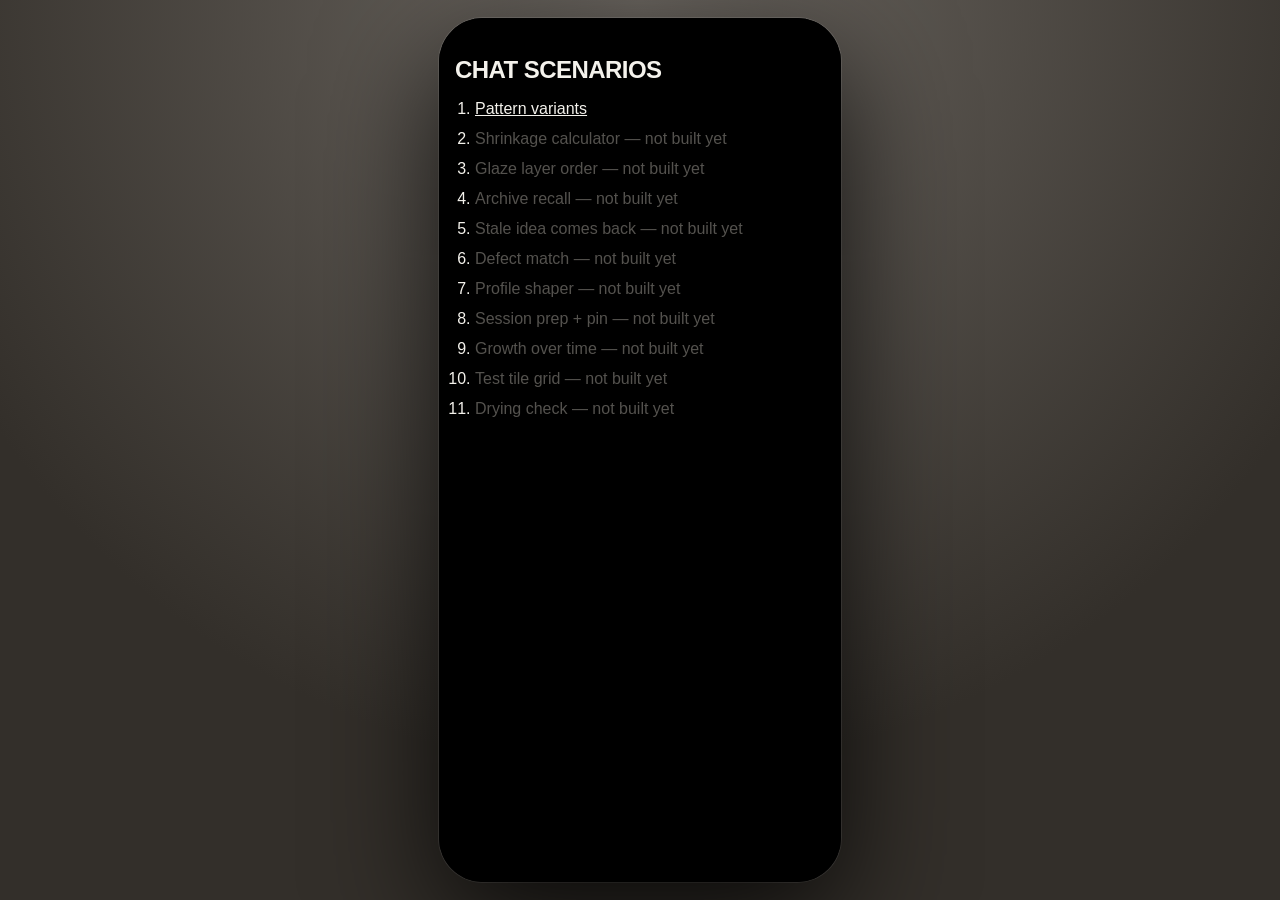
==== chat.html @ b3a7b2cd "Chat shell + scenario 1 (pattern variants) - chat.html?scenario=<id> with a dev list of all 11 scena" ====
<!doctype html>
<html lang="en">
<head>
<meta charset="utf-8" />
<meta name="viewport" content="width=device-width, initial-scale=1, viewport-fit=cover, maximum-scale=1, user-scalable=no" />
<meta name="theme-color" content="#000000" />
<title>UNFIRED Chat</title>
<link rel="stylesheet" href="css/app.css" />
<link rel="stylesheet" href="css/chat.css" />
</head>
<body>
  <div id="device">
    <div id="chat" class="chatx"></div>
    <div id="layers"></div>
  </div>
  <script type="module" src="js/chat.js"></script>
</body>
</html>
---- css/app.css ----
/* UNFIRED — prototype stylesheet */
:root{
  --bg:#000; --ink:#F4F2EC; --ink-dim:#8C8A84; --ink-faint:#54524E;
  --line:#1E1E1E; --line-2:#2B2B2B; --paper:#F4F2EC;
  --blue:#2B36FF; --acid:#D6FF2E; --orange:#FF4A17; --cyan:#00E2FF; --rose:#FF7BB0;
  --sheet:#0C0C0C;
  --idea:#D6FF2E; --making:#FF4A17; --finished:#00E2FF;
  --safe-t:env(safe-area-inset-top,0px); --safe-b:env(safe-area-inset-bottom,0px);
  --ease:cubic-bezier(.2,.9,.24,1);
  --font:"Helvetica Neue",Helvetica,"Inter","SF Pro Display",-apple-system,BlinkMacSystemFont,Arial,sans-serif;
}
*{box-sizing:border-box;-webkit-tap-highlight-color:transparent}
html,body{margin:0;padding:0;height:100%;background:#0A0A0A;font-family:var(--font);color:var(--ink)}
body{overscroll-behavior:none}
button{font:inherit;color:inherit;background:none;border:0;padding:0;cursor:pointer;
  -webkit-user-select:none;user-select:none}
input,textarea{font:inherit;color:inherit;background:none;border:0;outline:none}
img{display:block;max-width:100%}

/* ---------- device / viewport ---------- */
#device{position:fixed;inset:0;background:var(--bg);overflow:hidden;
  display:flex;flex-direction:column}
@media (min-width:760px){
  /* Lightened from #3C3A36/#221F1C -- the old backdrop and the app's own
     near-black content (#040404/#0A0A0A/#0B0B0B everywhere) read as one
     continuous surface, no visible frame edge. The device's own hairline
     border also moves from a near-invisible dark gray (#262626, barely
     different from the backdrop it sits on) to a translucent white ring,
     which stays visible against any dark surface regardless of exactly
     how dark the backdrop is. */
  body{display:flex;align-items:center;justify-content:center;background:#57534C;
    background-image:radial-gradient(circle at 50% 0%,#6B6660 0%,#332F2A 70%)}
  #device{position:relative;inset:auto;width:402px;height:min(874px,96vh);
    border-radius:44px;
    box-shadow:0 40px 120px rgba(0,0,0,.8),0 0 0 1px rgba(255,255,255,.14);
    --safe-t:14px;--safe-b:18px}
}
.app{position:absolute;inset:0;overflow:hidden}

/* ---------- typography ---------- */
/* Type scale = the Items screen + piece card (Figma). Outside those, the
   shared classes map onto it:
     .h-mega  screen title   32px bold upper -1.05px   (ITEMS / INSIGHTS)
     .h-big   section title  24px bold upper -0.55px   (READY TO POST)
     .label   meta / status  12px regular upper        (MAKING, 23 DAYS AGO)
     .meta    small secondary 14px regular              (Edit screen helper text)
   .h-mid stays as the piece card's own section title. .keep-type (Items
   screen empty states, "card gone") pins the previous look there. */
.h-mega{font-size:32px;line-height:1;letter-spacing:-1.05px;
  font-weight:700;text-transform:uppercase;margin:0}
.h-big{font-size:24px;line-height:1.1;letter-spacing:-.55px;
  font-weight:700;text-transform:uppercase;margin:0}
.h-mid{font-size:22px;line-height:1.02;letter-spacing:-.025em;font-weight:700;
  text-transform:uppercase;margin:0}
/* piece name as a title, like the Items screen / card page: Title Case
   (in JS), medium, tight -- 32px big title, .sm 20px on small cards */
.piece-t{font-size:32px;font-weight:500;letter-spacing:-1.05px;line-height:30px;margin:0}
.piece-t.sm{font-size:20px;letter-spacing:-.4px;line-height:20px}
.label{font-size:12px;line-height:normal;letter-spacing:normal;text-transform:uppercase;
  font-weight:400;color:var(--ink-dim)}
.meta{font-size:14px;letter-spacing:.22px;color:var(--ink-dim);line-height:1.3}
.keep-type .h-mega{font-size:clamp(44px,15vw,64px);line-height:.86;letter-spacing:-.045em}
.keep-type .h-big{font-size:clamp(30px,9vw,38px);line-height:.92;letter-spacing:-.035em}
.keep-type .label{font-size:10px;letter-spacing:.16em;font-weight:600}
.keep-type .meta{font-size:12px;letter-spacing:.02em;line-height:1.45}
.keep-type .bigact{font-size:14px;letter-spacing:.13em;border-radius:30px;padding:0;box-shadow:none}
/* sub-page header title (Ready to post / Edit headers) */
.page-top .label{font-size:20px;font-weight:700;letter-spacing:-.55px;color:#f6f4ec}
.chat-head .label{font-size:12px;font-weight:400;letter-spacing:normal;color:var(--ink-dim)}
.chat-head .h-mid{font-size:20px;letter-spacing:-.55px;line-height:normal}
.body{font-size:15px;line-height:1.5;color:var(--ink);letter-spacing:-.01em}
.dim{color:var(--ink-dim)}
.faint{color:var(--ink-faint)}

/* ---------- screen scaffold ---------- */
.screen{position:absolute;inset:0;display:flex;flex-direction:column;background:var(--bg)}
.scroll{flex:1;overflow-x:hidden;overflow-y:auto;-webkit-overflow-scrolling:touch;
  padding-bottom:calc(132px + var(--safe-b))}
.scroll::-webkit-scrollbar{width:0}
.pad{padding-left:20px;padding-right:20px}

/* ITEMS / INSIGHTS: floats over the page like the bottom tab bar, with a
   progressive blur the other way up (5px at the top, none at the bottom
   edge) under a dark tint, so the words stay readable over scrolled content.
   The pages start below it. */
.sb-safe{flex:none;height:var(--safe-t)}
.topbar{padding:calc(var(--safe-t) + 4px) 16px 36px;display:flex;align-items:flex-end;
  gap:18px;background:rgba(0,0,0,.01);position:absolute;top:0;left:0;right:0;z-index:40}
/* darkened: the page colour at 80% over the blur, solid down past the
   words, then an eased 40px fade below them with no visible edge */
.topbar::after{content:"";position:absolute;inset:0;z-index:-1;pointer-events:none;opacity:.8;
  background:linear-gradient(to bottom,var(--bg) calc(100% - 40px),color-mix(in srgb,var(--bg) 82%,transparent) calc(100% - 32px),color-mix(in srgb,var(--bg) 55%,transparent) calc(100% - 22px),color-mix(in srgb,var(--bg) 26%,transparent) calc(100% - 12px),color-mix(in srgb,var(--bg) 8%,transparent) calc(100% - 4px),transparent 100%)}
.screen .scroll{padding-top:calc(var(--safe-t) + 56px)}
.navword{font-size:32px;line-height:1;letter-spacing:-1.05px;font-weight:700;
  text-transform:uppercase;color:var(--ink-faint);transition:color .25s var(--ease)}
.navword.on{color:#f6f4ec}
.topbar .spacer{flex:1}
.iconbtn{width:40px;height:40px;border-radius:50%;display:grid;place-items:center;
  background:#0e0e0e;border:1px solid #292929;color:#f6f4ec;flex:none}
.iconbtn svg{width:16px;height:16px}
.iconbtn:active{transform:scale(.92)}
.circlebtn{width:40px;height:40px;display:grid;place-items:center;flex:none}
.circlebtn svg{width:24px;height:24px}
.circlebtn:active{transform:scale(.92)}

/* Progressive blur under the bottom bars: one blurred layer behind the
   buttons, masked from solid at the bottom edge to clear at the top, so
   the blur fades from 5px at the bottom to none at the top of the bar. */
/* Progressive blur without a visible edge (ui.js pblur()): five stacked
   layers blurred 5 / 3.5 / 2 / 1 / 0.5px, each masked to its own band so
   the blur strength steps down gradually instead of a 5px copy fading out.
   .down: strongest at the top (top bars), easing out over the bottom 40px.
   .up: strongest at the bottom (bottom bars), easing out towards the top. */
.pblur{position:absolute;inset:0;z-index:-1;pointer-events:none}
.pblur i{position:absolute;inset:0}
.pblur i:nth-child(1){-webkit-backdrop-filter:blur(5px);backdrop-filter:blur(5px)}
.pblur i:nth-child(2){-webkit-backdrop-filter:blur(3.5px);backdrop-filter:blur(3.5px)}
.pblur i:nth-child(3){-webkit-backdrop-filter:blur(2px);backdrop-filter:blur(2px)}
.pblur i:nth-child(4){-webkit-backdrop-filter:blur(1px);backdrop-filter:blur(1px)}
.pblur i:nth-child(5){-webkit-backdrop-filter:blur(.5px);backdrop-filter:blur(.5px)}
.pblur.down i:nth-child(1){-webkit-mask-image:linear-gradient(to bottom,var(--bg) 0,var(--bg) calc(100% - 40px),transparent calc(100% - 30px));mask-image:linear-gradient(to bottom,var(--bg) 0,var(--bg) calc(100% - 40px),transparent calc(100% - 30px))}
.pblur.down i:nth-child(2){-webkit-mask-image:linear-gradient(to bottom,transparent calc(100% - 40px),var(--bg) calc(100% - 34px),var(--bg) calc(100% - 28px),transparent calc(100% - 22px));mask-image:linear-gradient(to bottom,transparent calc(100% - 40px),var(--bg) calc(100% - 34px),var(--bg) calc(100% - 28px),transparent calc(100% - 22px))}
.pblur.down i:nth-child(3){-webkit-mask-image:linear-gradient(to bottom,transparent calc(100% - 32px),var(--bg) calc(100% - 26px),var(--bg) calc(100% - 20px),transparent calc(100% - 14px));mask-image:linear-gradient(to bottom,transparent calc(100% - 32px),var(--bg) calc(100% - 26px),var(--bg) calc(100% - 20px),transparent calc(100% - 14px))}
.pblur.down i:nth-child(4){-webkit-mask-image:linear-gradient(to bottom,transparent calc(100% - 24px),var(--bg) calc(100% - 18px),var(--bg) calc(100% - 12px),transparent calc(100% - 6px));mask-image:linear-gradient(to bottom,transparent calc(100% - 24px),var(--bg) calc(100% - 18px),var(--bg) calc(100% - 12px),transparent calc(100% - 6px))}
.pblur.down i:nth-child(5){-webkit-mask-image:linear-gradient(to bottom,transparent calc(100% - 16px),var(--bg) calc(100% - 10px),var(--bg) calc(100% - 4px),transparent 100%);mask-image:linear-gradient(to bottom,transparent calc(100% - 16px),var(--bg) calc(100% - 10px),var(--bg) calc(100% - 4px),transparent 100%)}
.pblur.up i:nth-child(1){-webkit-mask-image:linear-gradient(to top,var(--bg) 0,var(--bg) 20%,transparent 36%);mask-image:linear-gradient(to top,var(--bg) 0,var(--bg) 20%,transparent 36%)}
.pblur.up i:nth-child(2){-webkit-mask-image:linear-gradient(to top,transparent 18%,var(--bg) 30%,var(--bg) 40%,transparent 54%);mask-image:linear-gradient(to top,transparent 18%,var(--bg) 30%,var(--bg) 40%,transparent 54%)}
.pblur.up i:nth-child(3){-webkit-mask-image:linear-gradient(to top,transparent 38%,var(--bg) 50%,var(--bg) 58%,transparent 72%);mask-image:linear-gradient(to top,transparent 38%,var(--bg) 50%,var(--bg) 58%,transparent 72%)}
.pblur.up i:nth-child(4){-webkit-mask-image:linear-gradient(to top,transparent 56%,var(--bg) 68%,var(--bg) 76%,transparent 88%);mask-image:linear-gradient(to top,transparent 56%,var(--bg) 68%,var(--bg) 76%,transparent 88%)}
.pblur.up i:nth-child(5){-webkit-mask-image:linear-gradient(to top,transparent 74%,var(--bg) 84%,var(--bg) 92%,transparent 100%);mask-image:linear-gradient(to top,transparent 74%,var(--bg) 84%,var(--bg) 92%,transparent 100%)}

/* ---------- log button (global) ---------- */
/* tab bars (Figma 562:8445): near-clear fill + the progressive blur above,
   floating over the content so it scrolls underneath */
.logdock{position:absolute;left:0;right:0;bottom:0;padding:12px 16px calc(16px + var(--safe-b));
  display:flex;align-items:center;justify-content:space-between;z-index:40;background:rgba(0,0,0,.01)}
.logbtn{height:58px;padding:4px 30px 0 28px;border-radius:34px;background:var(--paper);
  color:#000;font-size:16px;font-weight:700;letter-spacing:normal;text-transform:uppercase;
  display:flex;align-items:center;gap:8px;box-shadow:0 10px 17px rgba(255,255,255,.13);
  transition:transform .22s var(--ease)}
.logbtn:active{transform:scale(.94)}
.logbtn .dot{width:10px;height:10px;border-radius:50%;background:var(--orange)}
.logdock .side{width:58px;height:58px;border-radius:50%;border:1px solid var(--line-2);display:grid;
  place-items:center;background:#0B0B0B}
.logdock .side svg{width:24px;height:24px}

/* ---------- state chips ---------- */
.state{display:inline-flex;align-items:center;gap:6px;font-size:10px;font-weight:700;
  letter-spacing:.16em;text-transform:uppercase}
.state::before{content:"";width:7px;height:7px;border-radius:50%;background:currentColor}
.state.idea{color:var(--idea)} .state.making{color:var(--making)} .state.finished{color:var(--finished)}

/* ---------- items / home ---------- */
.hero-now{padding:6px 20px 0;position:relative}
.hero-now .kicker{display:flex;justify-content:space-between;align-items:center;margin-bottom:8px}
.sec-t{font-size:24px;font-weight:700;letter-spacing:-.55px;text-transform:uppercase;color:#f6f4ec}
.mkcard{position:relative;margin-top:10px;border-radius:48px;padding:20px;
  display:flex;flex-direction:column;align-items:center;gap:8px;overflow:hidden;
  text-align:center}
.mkcard.making{background:linear-gradient(180deg,#f6f4ec 23.558%,#7192ff 100%)}
.mkcard.idea{background:linear-gradient(180deg,#f6f4ec 23.32%,#6ab8ef 100%);
  min-height:210px;justify-content:space-between}
.mkcard .head{display:flex;flex-direction:column;align-items:center;gap:8px;width:100%}
.mkcard .status{display:flex;align-items:center;gap:4px}
.mkcard .status .dot{width:6px;height:6px;border-radius:50%;background:var(--orange);flex:none}
.mkcard .status svg{width:6.96px;height:6.96px;flex:none}
.mkcard .status span{font-size:12px;text-transform:uppercase}
.mkcard.making .status span{color:var(--orange)}
.mkcard.idea .status span{color:#040404}
.mkcard .t{font-size:32px;font-weight:500;letter-spacing:-1.05px;line-height:30px;
  color:#040404;margin:0}
.mkcard .sub{font-size:16px;line-height:16px;color:#040404;max-width:320px;margin:0}
.mkcard .img{width:240px;height:190px;overflow:hidden;flex:none}
.mkcard .img img{width:100%;height:100%;object-fit:contain}
.mkcard .acts{display:flex;gap:8px;justify-content:center;padding-top:4px}
.mkcard .acts button{height:40px;padding:2px 16px 0;border-radius:100px;background:#f6f4ec;
  border:1px solid var(--line-2);font-size:14px;font-weight:700;text-transform:uppercase;
  color:#040404}

.blk{margin-top:34px}
.blk-head{display:flex;align-items:center;justify-content:space-between;padding:0 20px 16px}
.blk-head.act{padding-bottom:8px}

/* Items feed (Figma 562:8203): filters, featured card, tile grid */
.feed{padding-bottom:110px}
.feat{padding:0 16px 16px}
.feat .mkcard{margin-top:0}
.feat .mkcard.idea{height:210px;min-height:210px;padding:20px}
.feat .mkcard.idea .sub{display:-webkit-box;-webkit-box-orient:vertical;-webkit-line-clamp:2;overflow:hidden;
  max-width:none;line-height:normal}

/* ready to post */
.rtp-row{display:flex;gap:8px;padding:0 20px;overflow-x:auto;scrollbar-width:none}
.rtp-row::-webkit-scrollbar{display:none}
.rtp-card{width:350px;flex:none;background:#f6f4ec;border-radius:40px;
  padding:12px 16px 12px 12px;display:flex;gap:8px;align-items:center;justify-content:center}
.rtp-card .thumb{width:122px;height:92px;flex:none;overflow:hidden}
.rtp-card .thumb img{width:100%;height:100%;object-fit:cover}
.rtp-card .head{display:flex;flex-direction:column;min-width:0}
.rtp-card .head .t{font-family:var(--font);font-size:32px;font-weight:500;
  line-height:30px;letter-spacing:-1.05px;color:#040404}

/* ready to post -- "see all" page */
.rtp-statusbar{display:flex;justify-content:space-between;align-items:center;
  padding:calc(var(--safe-t) + 6px) 20px 0;color:#fff;font-size:15px;font-weight:600}
.rtp-statusbar .icons{display:flex;align-items:center;gap:5px}
.rtp-statusbar .bars{display:flex;align-items:flex-end;gap:1.5px;height:10px}
.rtp-statusbar .bars i{display:block;width:3px;background:#fff;border-radius:1px}
.rtp-statusbar .bars i:nth-child(1){height:4px}
.rtp-statusbar .bars i:nth-child(2){height:6px}
.rtp-statusbar .bars i:nth-child(3){height:8px}
.rtp-statusbar .bars i:nth-child(4){height:10px}
.rtp-statusbar .wifi{width:15px;height:11px;border:1.5px solid #fff;border-top:0;
  border-radius:0 0 8px 8px}
.rtp-statusbar .batt{width:24px;height:11px;border:1.3px solid #fff;border-radius:3px;
  display:flex;align-items:center;padding:1.5px}
.rtp-statusbar .batt i{display:block;flex:1;height:100%;background:#fff;border-radius:1px}

.rtp-page-head{display:flex;flex-direction:column;align-items:center;gap:8px;
  padding:8px 12px 20px}
.rtp-page-head .navrow{display:flex;justify-content:space-between;width:100%}
.rtp-page-head .navbtn{width:40px;height:40px;border-radius:50%;background:#0e0e0e;
  border:1px solid #292929;color:#f6f4ec;display:grid;place-items:center;flex:none}
.rtp-page-head .navbtn-gap{width:40px;height:40px;flex:none}
/* shared sub-page header (ui.js pageHead) */
.page-head{flex:none;position:relative;z-index:6}
.rtp-page-head .navbtn svg{width:16px;height:16px}
.rtp-page-head .t{font-size:20px;font-weight:700;letter-spacing:-.55px;
  text-transform:uppercase;color:#f6f4ec;margin:0}
.rtp-page-head .sub{font-size:16px;color:#f6f4ec;margin:0}

/* actual Figma card exports (assets/posts) -- not rebuilt from primitives.
   Infinite card loop matching infinite-scrolling-cards-slider.webflow.io:
   cards are stacked on the deck's centre and placed purely by JS transform
   (x = slot*80% of card width, scale == opacity == (1 - |slot|*0.2)^2),
   driven by horizontal swipe / trackpad scroll -- see openReadyToPost() in
   items.js. Every card gets the same frame (the re-exported posts are all
   804x~1325); centre card is 75% of the screen width like the reference,
   so neighbours tuck behind it -- smaller only if the screen is too short. */
.rtp-deck{position:relative;flex:1 1 auto;min-height:0;overflow:hidden;
  container-type:size;touch-action:pan-y;user-select:none;-webkit-user-select:none}
.rtp-deck > *{position:absolute;left:50%;top:50%;
  width:min(75cqw, (100cqh - 24px) * 804 / 1325);height:auto;aspect-ratio:804/1325;
  object-fit:cover;display:block;transform-origin:center;will-change:transform,opacity;
  pointer-events:none;-webkit-user-drag:none}
/* Post with no exported image yet (Figma 493:19727) -- same size as the
   exports wherever it stands in for one (carousel, preview). */
.post-ph{display:flex;align-items:center;padding:0 40px;aspect-ratio:804/1325;
  background:#181818;border:1px solid #292929;border-radius:29px;
  font-size:14px;line-height:15.95px;letter-spacing:.22px;color:#54524e}
.pv-art .post-ph{height:100%;max-width:100%}

.rtp-bottombar{display:flex;gap:8px;justify-content:center;
  padding:8px 12px calc(20px + var(--safe-b))}
.rtp-bottombar button{height:58px;padding:4px 24px 0;border-radius:100px;background:#0e0e0e;
  border:1px solid #292929;font-size:16px;font-weight:700;text-transform:uppercase;
  color:#f6f4ec}
.rtp-bottombar button.post{background:#FF451A;border-color:#FF451A;color:#040404;box-shadow:0 10px 17px rgba(255,255,255,.13)}

/* ---------- post Edit / Preview (screens/post.js, Figma 493:16808 / 493:16989) ---------- */
.pe-nav{display:flex;align-items:center;justify-content:space-between;gap:12px;
  padding:8px 16px 4px;flex:none}
.pe-navbtn{width:40px;height:40px;border-radius:29px;background:#0e0e0e;border:1px solid #292929;
  display:grid;place-items:center;flex:none;color:#f6f4ec}
.pe-navbtn svg{width:16px;height:16px}
.pe-title{flex:1;min-width:0;display:flex;flex-direction:column;align-items:center;gap:4px;padding-top:4px;color:#f6f4ec}
.pe-status{display:flex;align-items:center;gap:4px;font-size:12px;text-transform:uppercase}
.pe-status .ic{width:8px;height:8px;display:grid;place-items:center}
.pe-status .ic svg{width:7px;height:7px}
.pe-name{font-size:24px;font-weight:500;letter-spacing:-.55px;text-transform:capitalize;white-space:nowrap;
  overflow:hidden;text-overflow:ellipsis;max-width:100%}
.pe-tabs{display:flex;margin:16px 16px 0;padding:2px;border-radius:100px;background:#181818;flex:none}
.pe-tab{flex:1;height:40px;padding-top:2px;border-radius:100px;font-size:14px;font-weight:700;
  letter-spacing:-.14px;text-transform:uppercase;color:#54524e}
.pe-tab.on{background:#f4f2ec;color:#040404}
.pe-slot{flex:1;min-height:0;display:flex;flex-direction:column}
.pe-tiles{display:flex;gap:8px;padding:5px 0 32px;flex-wrap:wrap}
.pe-tile{width:100px;height:100px;border-radius:29px;background:#0e0e0e;border:1px solid #292929;
  overflow:hidden;display:grid;place-items:center;color:#f6f4ec;flex:none;position:relative}
.pe-tile img{position:absolute;inset:0;width:100%;height:100%;object-fit:cover}
.pe-tile.add svg{width:24px;height:24px}
.pe-tile.on{border-color:#ff4b18}
.pe-body.pv{display:flex;flex-direction:column;align-items:center}
.pe-body.pv .pv-art{flex:none;height:auto}
.pe-body.pv .pv-art img{width:100%;height:auto;max-height:none}
.pe-body{flex:1;min-height:0;overflow-y:auto;padding:12px 16px calc(98px + var(--safe-b));scrollbar-width:none}
.pe-body::-webkit-scrollbar{display:none}
.pe-imgwrap{padding-bottom:16px}
.pe-img{position:relative;height:441px;overflow:hidden}
.pe-slides{position:absolute;inset:0;display:flex;overflow-x:auto;scroll-snap-type:x mandatory;
  scrollbar-width:none}
.pe-slides::-webkit-scrollbar{display:none}
.pe-slide{flex:0 0 100%;display:grid;place-items:center;scroll-snap-align:center}
.pe-slide img{width:263px;height:263px;object-fit:contain}
.pe-lab{position:absolute;padding:2px 0;font-size:16px;line-height:normal;color:#8c8c8c;
  pointer-events:none;white-space:nowrap}
.pe-lab.tl,.pe-lab.tr{top:14px;text-transform:uppercase}
.pe-lab.bl,.pe-lab.br{bottom:16px}
.pe-lab.tl,.pe-lab.bl{left:14px}
.pe-lab.tr,.pe-lab.br{right:14px}
.pe-empty{width:100%;height:441px;border-radius:29px;background:#0e0e0e;border:1px solid #292929;
  display:grid;place-items:center;font-size:14px;line-height:15.95px;letter-spacing:.22px;color:#54524e}
.pe-sh{display:flex;justify-content:space-between;align-items:flex-start;padding-bottom:16px}
.pe-sh-t{font-size:24px;font-weight:700;letter-spacing:-.55px;text-transform:uppercase;color:#f6f4ec}
.pe-sh-sub{margin-top:8px;font-size:14px;line-height:15.95px;letter-spacing:.22px;color:#54524e}
.pe-sh-sub.big{font-size:16px}
.pe-sh-act{margin-top:6px;font-size:16px;font-weight:500;text-transform:uppercase;color:#f6f4ec}
.pe-swatches{display:flex;justify-content:space-between;padding-bottom:32px}
.pe-sw{width:40px;height:40px;border-radius:12px;border:1px solid #292929;flex:none}
.pe-sw.on{border:2px solid #FF451A}
.pe-caption{display:block;width:100%;padding:0;background:none;border:0;outline:none;
  font-size:24px;line-height:26px;font-weight:500;color:#f4f2ec;caret-color:#ff451a;resize:none;
  margin-bottom:32px;overflow:hidden}
.pe-caption::placeholder{color:#54524e}
.pe-piece{padding-bottom:32px}
.pe-piece > div{padding-top:8px}
.pe-bottom{position:absolute;left:0;right:0;bottom:0;z-index:5;display:flex;align-items:center;
  justify-content:space-between;padding:16px 16px calc(24px + var(--safe-b));background:rgba(0,0,0,.01)}
.pe-regen{width:58px;height:58px;border-radius:29px;background:#0e0e0e;border:1px solid #292929;
  display:grid;place-items:center;color:#f6f4ec;flex:none}
.pe-regen svg{width:24px;height:24px}
.pe-btn{height:58px;padding:4px 24px 0;border-radius:100px;font-size:16px;font-weight:700;
  text-transform:uppercase;color:#040404}
.pe-btn.paper{background:#f6f4ec;box-shadow:0 10px 17px rgba(255,255,255,.13)}
.pe-btn.accent{background:#FF451A;box-shadow:0 10px 17px rgba(255,255,255,.13)}
.pe-btn.dark{width:87px;padding:4px 0 0;background:#0e0e0e;border:1px solid #292929;color:#f6f4ec}
.pv-body{flex:1;min-height:0;display:flex;flex-direction:column;align-items:center;
  padding:12px 16px calc(44px + var(--safe-b))}
.pv-art{flex:1;min-height:0;width:100%;display:flex;justify-content:center;padding-bottom:16px}
.pv-art img{max-width:100%;max-height:100%;object-fit:contain}
.pv-art.composed{display:block}
.pv-btns{display:flex;gap:8px;padding-top:32px;flex:none}
.ph-modal{padding:28px 4px 20px;font-size:16px;line-height:18px;text-align:center;color:#f6f4ec}

/* piece card: "Ready to post" row (Figma 493:16931) */
.rtp-sect{display:flex;justify-content:space-between;align-items:flex-start}
.rtp-sect-sub{margin-top:8px;font-size:16px;line-height:15.95px;letter-spacing:.22px;color:#54524e}

/* filters */
.filters{display:flex;gap:20px;padding:0 16px 16px;overflow-x:auto;scrollbar-width:none}
.filters::-webkit-scrollbar{display:none}
.filters button{font-size:16px;font-weight:700;letter-spacing:-.14px;color:var(--ink-faint);
  text-transform:uppercase;white-space:nowrap}
.filters button.on{color:var(--ink)}
.filters .count{font-size:16px;color:var(--ink-faint);margin-left:4px}
.filters button.on .count{color:var(--orange)}

/* archive -- card grid per Figma node 468:63620 */
.archive{display:flex;flex-direction:column;gap:8px;padding:0 16px}
.arch-row{display:flex;gap:8px}
.arch-row.right{justify-content:flex-end}
.arch{position:relative;overflow:hidden;border-radius:32px;height:210px;padding:16px;
  display:flex;flex-direction:column;text-align:left;transition:transform .3s var(--ease)}
.arch:active{transform:scale(.965)}
.arch .st{display:flex;align-items:center;gap:4px;font-size:12px;line-height:1;
  text-transform:uppercase}
.arch .st .sq{width:5px;height:5px;background:currentColor;flex:none}
.arch .st .ic{width:8px;height:8px;flex:none;display:flex;align-items:center;justify-content:center}
.arch .st .ic svg{width:100%;height:100%;display:block}
.arch .t{font-family:var(--font);font-size:20px;font-weight:500;line-height:20px;
  letter-spacing:-.4px}

/* finished/making with a photo -- floating cutout, no card background */
.arch.fin{width:calc((100% - 8px)/2);flex:none;justify-content:flex-end;gap:8px;color:#f6f4ec}
.arch.fin .obj{flex:1;min-height:0;display:flex;align-items:center;justify-content:center;overflow:hidden}
.arch.fin .obj .noimg{width:100%;height:100%;border-radius:29px;background:#0B0B0B;
  border:1px solid var(--line-2);display:grid;place-items:center}
.arch.fin .obj .noimg .noimg-t{color:var(--ink-faint);font-family:var(--font);
  font-size:16px;font-weight:400;line-height:15.95px;letter-spacing:.22px}
.arch.fin .obj img{width:100%;height:100%;object-fit:contain}
.arch.fin .info{display:flex;flex-direction:column;gap:8px}
/* making: the cutout on the card's gradient, dark text */
.arch.fin.mk{color:#040404}
.arch.fin.mk .st{color:#040404}

/* idea with a photo -- photo bleeds full-card, dim layer, title overlaid.
   .bgimg/.dim are deliberately not named .ph/.scrim -- both those class
   names already exist globally (.ph is the 132px photo-strip thumbnail,
   .scrim is the modal backdrop, which also carries backdrop-filter:blur)
   and silently won over these rules: an absolutely-positioned element
   with inset:0 AND an inherited explicit width is over-constrained, so
   the browser honored the old width instead of stretching full-bleed --
   that's what produced the 132px-wide strip with the card's solid color
   showing through the rest. */
.arch.bleed{width:calc((100% - 8px)/2);flex:none;justify-content:space-between;color:#f6f4ec}
.arch.bleed .bgimg{position:absolute;inset:0}
.arch.bleed .bgimg img{width:100%;height:100%;object-fit:cover}
/* Figma's literal gradient (transparent 0.44% -> black 123.29%) leaves the
   status row at ~6% darkening -- fine for its own pale example photo, not
   enough contrast for our busier stock photos. Dual-sided instead: dark at
   both top (status row) and bottom (title), clear through the middle. */
.arch.bleed .dim{position:absolute;inset:0;
  background:linear-gradient(180deg,rgba(0,0,0,.55) 0%,rgba(0,0,0,0) 30%,
    rgba(0,0,0,0) 55%,rgba(0,0,0,.85) 100%)}
.arch.bleed .st,.arch.bleed .t{position:relative}

/* idea, no photo -- full-width gradient spotlight (small: same card, half-
   width, paired with a photo card -- Figma node 477:64406) */
.arch.spot{width:100%;justify-content:space-between;color:#040404}
.arch.spot.small{width:calc((100% - 8px)/2);flex:none}
.arch.spot .t{margin-bottom:8px}
.arch.spot .d{font-size:16px;line-height:16px}
.arch.spot .clamp2{display:-webkit-box;-webkit-box-orient:vertical;-webkit-line-clamp:2;overflow:hidden}
.arch.spot .clamp3{display:-webkit-box;-webkit-box-orient:vertical;-webkit-line-clamp:3;overflow:hidden}

/* ---------- sheets / layers ---------- */
#layers{position:absolute;inset:0;pointer-events:none;z-index:60}
.layer{position:absolute;inset:0;pointer-events:auto}
.scrim{position:absolute;inset:0;background:rgba(0,0,0,.62);backdrop-filter:blur(3px);
  opacity:0;transition:opacity .3s var(--ease)}
.scrim.in{opacity:1}
.sheet{position:absolute;left:0;right:0;bottom:0;max-height:94%;background:var(--sheet);
  border-radius:30px 30px 0 0;display:flex;flex-direction:column;overflow:hidden;
  transform:translateY(102%);transition:transform .42s var(--ease);
  box-shadow:0 -20px 60px rgba(0,0,0,.6)}
.sheet.in{transform:translateY(0)}
.sheet .grip{width:38px;height:4px;border-radius:3px;background:#333;margin:10px auto 0;flex:none}
.sheet .sbody{overflow-y:auto;padding:18px 20px calc(26px + var(--safe-b))}
.sheet.full{top:0;border-radius:0;max-height:100%}

.page{position:absolute;inset:0;background:var(--bg);display:flex;flex-direction:column;
  transform:translateX(100%);transition:transform .38s var(--ease)}
.page.in{transform:translateX(0)}
.page-top{display:flex;align-items:center;gap:12px;padding:calc(var(--safe-t) + 10px) 16px 8px;
  flex:none;position:relative;z-index:6}

/* ---------- card detail ---------- */
/* Full-bleed hero, title, and state picker (Figma nodes 478:65918 "no
   photo" / 478:66013 + 478:66106 "with photo") -- fills the device width
   edge-to-edge, starts at y=0, and runs behind the status bar and back/
   chat buttons (both now live inside it -- see .ch-statusbar/.ch-btnrow).
   Only the bottom corners are rounded, via squircle()'s per-corner radius
   in heroCard(); border-radius here is the plain-rect fallback. Two
   treatments, toggled by the .photo modifier (added only for a real,
   non-cutout hero photo -- see isCutout() in card.js for why):
   A (default) -- gradient bg, dark #040404 text/icons, compact (tabs sit
   directly under the title, no forced min-height).
   B (.photo) -- the photo fills the hero behind a dark overlay
   (.ch-dim), text/icons flip white, and min-height + space-between pin
   the tabs to the bottom edge, mirroring the old .mkcard.idea. 480px
   min-height is this project's own choice for "fills the hero" -- the
   task didn't give an exact number. */
.cardhero2{position:relative;display:flex;width:100%;padding-bottom:20px;
  flex-direction:column;align-items:center;border-radius:0 0 48px 48px;
  overflow:hidden;text-align:center;color:#040404}
/* 480, not 446 -- 446 was measured against a one-line title (Blue Line
   Mug); a two-line title (Heart Dishes, Set Of Four) pushes natural
   content to ~465px, and overflow:hidden was silently eating almost
   all of the intended 20px bottom padding instead of clipping visible
   content. 480 covers a two-line title with the padding intact; a
   shorter card still sizes to its own (smaller) natural height, since
   this is a max, not a fixed height. */
.cardhero2:not(.photo){max-height:480px}
/* No justify-content:space-between here anymore -- status bar/buttons/
   title now stack compactly right under each other, same position as
   every gradient (non-photo) card, instead of the title floating in the
   middle and the tabs pinned to the very bottom. min-height keeps the
   photo generously tall; .ch-photo covers the full card regardless of
   where the flex content actually sits, so the picture still fills the
   space below the tabs down to the bottom edge. */
.cardhero2.photo{color:#F4F2EC;min-height:480px}

.cardhero2 .ch-photo{position:absolute;inset:0}
.cardhero2 .ch-photo img{width:100%;height:100%;object-fit:cover}
/* Mirrored from Figma's literal value (was rgba(0,0,0,0) 0.44%, #000
   123.29% -- transparent at top, black past the bottom edge) per your
   instruction: black starts at the top of the card (for status-bar
   legibility) and fades out by the bottom, where the tabs are. Same
   two stop positions reflected around the gradient line. */
.cardhero2 .ch-dim{position:absolute;inset:0;
  background:linear-gradient(179deg,#000 -23.29%,rgba(0,0,0,0) 99.56%)}

/* Reuses items.js's statusBar() glyph shapes, but on currentColor instead
   of hardcoded #fff (that version stays #fff -- it's the "ready to post"
   black bar's own thing) so it can flip with the hero's own color. */
.cardhero2 .ch-statusbar{position:relative;width:100%;display:flex;
  justify-content:space-between;align-items:center;
  padding:calc(var(--safe-t) + 6px) 20px 0;font-size:15px;font-weight:600;color:inherit}
.cardhero2 .ch-statusbar .icons{display:flex;align-items:center;gap:5px}
.cardhero2 .ch-statusbar .bars{display:flex;align-items:flex-end;gap:1.5px;height:10px}
.cardhero2 .ch-statusbar .bars i{display:block;width:3px;background:currentColor;border-radius:1px}
.cardhero2 .ch-statusbar .bars i:nth-child(1){height:4px}
.cardhero2 .ch-statusbar .bars i:nth-child(2){height:6px}
.cardhero2 .ch-statusbar .bars i:nth-child(3){height:8px}
.cardhero2 .ch-statusbar .bars i:nth-child(4){height:10px}
.cardhero2 .ch-statusbar .wifi{width:15px;height:11px;display:block}
.cardhero2 .ch-statusbar .batt{width:24px;height:11px;border:1.3px solid currentColor;
  border-radius:3px;display:flex;align-items:center;padding:1.5px}
.cardhero2 .ch-statusbar .batt i{display:block;flex:1;height:100%;background:currentColor;
  border-radius:1px}

.cardhero2 .ch-btnrow{position:relative;width:100%;display:flex;
  justify-content:space-between;padding:8px 20px 0}
/* Always solid paper/dark, in both treatments -- per the photo mock, not
   affected by the hero's own dark/white color flip. Border #292929 is
   close but not exact to --line-2 (#2B2B2B) -- kept as the existing
   token per the established near-duplicate policy rather than adding a
   one-off literal. Background is the paper-card literal already used
   elsewhere on this page (#F6F4EC), not the --paper token (#F4F2EC). */
.ch-circle{display:flex;width:40px;height:40px;flex-direction:column;
  justify-content:center;align-items:center;flex-shrink:0;border-radius:29px;
  border:1px solid var(--line-2);background:#F6F4EC;color:#040404}
.ch-circle svg{width:20px;height:20px}
.ch-circle.more svg{width:16px;height:16px}
.bigact.ghost.danger{color:#FF451A}

/* status row and title: same shape/type params as .mkcard .status/.t (Make Next
   card on the Items screen) -- reused verbatim per your instruction. Grouped in
   .ch-head with a fixed 8px gap so the hero's own justify-content:space-between
   (treatment B) distributes its extra space around this group, not inside it
   -- otherwise status and title stretch apart on a card with little content. */
.cardhero2 .ch-head{position:relative;display:flex;flex-direction:column;
  align-items:center;gap:8px;margin-top:16px;padding:0 20px}
.cardhero2 .ch-status{display:flex;align-items:center;gap:4px;font-size:12px;
  text-transform:uppercase;color:inherit}
.cardhero2 .ch-status .ic svg{width:6.96px;height:6.96px;flex:none}
.cardhero2 .ch-status .sq{width:6px;height:6px;border-radius:50%;background:currentColor;flex:none}
/* making's orange accent stays treatment-A-only (task #4) -- on a photo
   it'd fight the white-for-legibility rule, so B keeps everything white. */
.cardhero2.making:not(.photo) .ch-status{color:var(--orange)}
.cardhero2.making:not(.photo) .ch-status .sq{background:var(--orange)}
.cardhero2 .ch-t{font-family:var(--font);font-size:32px;font-weight:500;line-height:30px;
  letter-spacing:-1.05px;color:inherit;outline:none;max-width:100%}
.cardhero2 .ch-t[contenteditable]:focus{background:rgba(0,0,0,.06);border-radius:8px}
.cardhero2.photo .ch-t[contenteditable]:focus{background:rgba(255,255,255,.14)}
.cardhero2 .ch-img{position:relative;max-width:100%;height:190px;margin-top:16px}
.cardhero2 .ch-img img{width:100%;height:100%;object-fit:contain;display:block;margin:0 auto}

.cardhero2 .statepick{position:relative;margin:16px 16px 0}
/* Treatment A only -- B's tabs are pinned to the bottom via
   justify-content:space-between instead, not a fixed margin. */
/* 84px only when the tabs sit directly under the title with nothing else
   between them (truly no image at all) -- a card with a cutout .ch-img
   uses the normal 16px instead, since 84px there was pushing the tabs
   past this container's 446px max-height. */
.cardhero2:not(.photo) .ch-head + .statepick{margin-top:84px}
.cardhero2:not(.photo) .ch-img + .statepick{margin-top:16px}
/* Pins the tabs to the card's bottom edge (min-height:480px on .photo
   gives it room to push into) without touching the spacing above --
   status bar/buttons/title keep their normal compact top position.
   Same solid #0E0E0E track as every other card; no translucent variant. */
.cardhero2.photo .statepick{margin-top:auto}

/* Tabs (state picker) -- exact spec values. #0E0E0E is a named system
   surface color (not a near-duplicate of --sheet, kept literal per the
   background-literal precedent); the selected fill and default label
   color are exact matches to --paper and --ink-faint, so those reuse
   the tokens instead of restating the same hex. */
.statepick{display:flex;padding:2px;justify-content:center;align-items:center;
  align-self:stretch;border-radius:100px;background:#0E0E0E}
.statepick button{display:flex;padding:2px 24px 0;flex-direction:column;
  justify-content:center;align-items:center;flex:1 0 0;align-self:stretch;
  border-radius:100px;font-family:var(--font);font-size:14px;font-weight:700;
  line-height:normal;letter-spacing:-.14px;text-transform:uppercase;text-align:center;
  color:var(--ink-faint)}
.statepick button.on{height:40px;background:var(--paper);color:#040404}

/* new section shell (paper-card content, replacing the old dark
   divider-line .sect/.sh, now unused anywhere) */
.sect2{margin-top:28px;padding:0 20px}
.sh2{display:flex;align-items:baseline;justify-content:space-between}
.sh2 .h-mid{letter-spacing:-.02em}
.plan-toggle{font-family:var(--font);font-size:16px;font-weight:500;line-height:normal;
  text-align:center;text-transform:uppercase;color:#F6F4EC}
/* Scoped standalone -- see the comment where this is used in card.js
   for why it isn't just .meta. Exact match to --ink-faint, reused as
   the token instead of restating the hex. */
.plan-sub{font-family:var(--font);font-size:16px;font-weight:400;line-height:15.95px;
  letter-spacing:.22px;color:var(--ink-faint);margin:8px 0 16px}
/* REGENERATE PLAN -- 16px below the plan input, 32px below itself.
   #292929 border kept as --line-2 per the near-duplicate policy (same as
   .ch-circle); #0E0E0E is the established surface literal. Text style
   matches the LOG button (.logbtn): 16px/700 uppercase, inherited font
   stack, normal tracking -- only the colour differs (light on the dark
   surface here vs dark on paper there). */
.regen-plan{display:flex;height:58px;padding:2px 24px 0;justify-content:center;align-items:center;
  margin:16px 0 32px;border-radius:29px;border:1px solid var(--line-2);background:#0E0E0E;
  font-size:16px;font-weight:700;letter-spacing:normal;text-transform:uppercase;color:#F6F4EC}

/* .desc2 and .plan-text (the Plan section's text) share one rule so they
   can't drift apart. min-height:180px is the default -- both grow with
   their content past that. */
.desc2, .plan-text{margin-top:16px;background:#181818;color:#F6F4EC;border-radius:24px;
  padding:16px;font-family:var(--font);font-size:16px;font-weight:400;line-height:18px;
  min-height:180px;outline:none;white-space:pre-wrap}
.desc2:empty:before, .plan-text:empty:before{content:attr(data-ph);color:#54524E}
/* HIDE fully removes the input (and, for Plan, its Regenerate button),
   toggled via the .hidden attribute in card.js. */
.desc2[hidden], .plan-text[hidden], .regen-plan[hidden], .bubbles[hidden]{display:none}

.att-row{display:flex;gap:8px;margin-top:12px;overflow-x:auto;scrollbar-width:none}
.att-row::-webkit-scrollbar{display:none}
/* .att-thumb, not the bare .att capture.js already owns (js/screens/capture.js's
   own attachment-preview row, 64px/14px/#121212 -- a real collision this had
   been silently losing to, since that rule comes later in this file and CSS
   specificity ties by source order). Exact spec values. */
.att-thumb{display:flex;width:100px;height:100px;flex-direction:column;
  justify-content:center;align-items:center;aspect-ratio:1/1;border-radius:29px;
  border:1px solid var(--line-2);background:#0E0E0E;overflow:hidden;flex:none;position:relative}
.att-thumb img{width:100%;height:100%;object-fit:cover}
.att-thumb.add svg{width:24px;height:24px;color:var(--ink)}
.att-grid{display:grid;grid-template-columns:repeat(3,1fr);gap:8px;padding:16px}
.att-cell{width:auto;height:auto;aspect-ratio:1;flex:none;border-radius:29px;overflow:hidden;
  position:relative;background:#0B0B0B;border:1px solid var(--line-2)}
.att-cell img{width:100%;height:100%;object-fit:cover}
.att-cell.add{display:grid;place-items:center}
.att-cell.add svg{width:24px;height:24px;color:var(--ink)}
/* photo-kind tag: plain status-style text (like "MAKING, 23 DAYS AGO"), a
   soft shadow only so it reads on any photo */
.att-cell .k{position:absolute;top:12px;left:14px;font-size:12px;letter-spacing:normal;
  font-weight:400;text-transform:uppercase;color:#f6f4ec;text-shadow:0 1px 3px rgba(0,0,0,.7)}
.att-cell .cp{position:absolute;left:0;right:0;bottom:0;font-size:12px;line-height:1.3;
  padding:6px 7px;color:var(--ink-dim);background:linear-gradient(rgba(0,0,0,0),rgba(0,0,0,.75))}
.att-cell .x{position:absolute;top:6px;right:6px;width:20px;height:20px;border-radius:50%;
  background:rgba(0,0,0,.66);display:grid;place-items:center;font-size:11px}

/* ---------- piece card (Figma 562:8202 idea / 562:8712 making / 562:9354 finished) ---------- */
.cx{padding-bottom:32px}
.cx-in{position:relative;display:flex;flex-direction:column;align-items:center;overflow:hidden;
  padding-bottom:16px;border-radius:0 0 48px 48px;color:#040404}
.cx-in.compact{padding-bottom:42px}
.cx-in.dark{background:#040404;color:#f6f4ec}
.cx-in.photo{color:#f6f4ec}
.cx-photo{position:absolute;inset:0}
.cx-photo img{width:100%;height:100%;object-fit:cover}
.cx-dim{position:absolute;inset:0;background:linear-gradient(0deg,rgba(0,0,0,.95) -23%,rgba(0,0,0,0) 100%)}
.cx .ch-statusbar{position:relative;width:100%;display:flex;justify-content:space-between;align-items:center;
  padding:calc(var(--safe-t) + 6px) 20px 0;font-size:15px;font-weight:600;color:inherit;height:calc(var(--safe-t) + 50px)}
.cx .ch-statusbar .icons{display:flex;align-items:center;gap:5px}
.cx .ch-statusbar .bars{display:flex;align-items:flex-end;gap:1.5px;height:10px}
.cx .ch-statusbar .bars i{display:block;width:3px;background:currentColor;border-radius:1px}
.cx .ch-statusbar .bars i:nth-child(1){height:4px}
.cx .ch-statusbar .bars i:nth-child(2){height:6px}
.cx .ch-statusbar .bars i:nth-child(3){height:8px}
.cx .ch-statusbar .bars i:nth-child(4){height:10px}
.cx .ch-statusbar .wifi{width:15px;height:11px;display:block}
.cx .ch-statusbar .batt{width:24px;height:11px;border:1.3px solid currentColor;border-radius:3px;padding:1px;display:flex}
.cx .ch-statusbar .batt i{display:block;flex:1;background:currentColor;border-radius:1px}
.cx-top{position:relative;width:100%;display:flex;align-items:center;justify-content:space-between;
  gap:8px;padding:8px 16px 4px}
.cx-btn{width:40px;height:40px;border-radius:50%;flex:none;display:grid;place-items:center;
  background:#f6f4ec;border:1px solid #292929;color:#040404}
.cx-in.dark .cx-btn{background:#0e0e0e;color:#f6f4ec}
.cx-btn svg{width:16px;height:16px}
.cx-title{flex:1;min-width:0;display:flex;flex-direction:column;align-items:center;gap:4px;padding-top:4px}
.cx-status{display:flex;align-items:center;gap:4px;font-size:12px;text-transform:uppercase;line-height:normal}
.cx-status .ic{width:8px;height:8px;display:grid;place-items:center;padding-bottom:1px}
.cx-status .ic svg{width:7px;height:7px}
.cx-status.making{color:#ff451a}
.cx-status .dot{width:6px;height:6px;border-radius:50%;background:#ff451a}
.cx-t{font-size:24px;font-weight:500;letter-spacing:-.55px;line-height:normal;text-align:center;
  max-width:100%;overflow:hidden;text-overflow:ellipsis;white-space:nowrap;outline:none}
.cx-t:focus{white-space:normal}
.cx-hero{position:relative;width:100%;min-height:210px;padding:12px 20px 0;display:flex;
  align-items:center;justify-content:center}
.cx-hero img{width:218px;height:190px;object-fit:contain}

/* paper row under the header: STUDIO MODE switch / READY TO POST */
.cx-row{padding:0 16px 32px}
.cx-box{width:100%;display:flex;align-items:center;gap:4px;padding:16px;border-radius:24px;
  background:#f6f4ec;color:#040404;text-align:left}
.cx-box-tx{flex:1;min-width:0;display:flex;flex-direction:column;gap:4px}
.cx-box-t{font-size:16px;font-weight:700;text-transform:uppercase}
.cx-box-s{font-size:12px}
.cx-go{width:40px;height:40px;border-radius:50%;border:1px solid #292929;display:grid;place-items:center;flex:none}
.cx-go svg{width:16px;height:16px}
.sw{height:40px;border-radius:100px;padding:2px 16px 2px 2px;display:flex;align-items:center;gap:10px;
  background:#0e0e0e;flex:none}
.sw-k{width:36px;height:36px;border-radius:100px;background:#f6f4ec}
.sw-t{padding-top:2px;font-size:14px;font-weight:700;text-transform:uppercase;color:#54524e}
.sw.on{flex-direction:row-reverse;padding:2px 2px 2px 16px;background:#ff451a}
.sw.on .sw-t{color:#f6f4ec}

/* sections: PLAN / LOG / CHATS with SHOW-HIDE */
.sx{padding:0 16px 32px}
.sx.open{padding-bottom:16px}
.sx.open.log{padding-bottom:0}
.sx-h{display:flex;align-items:center;justify-content:space-between}
.sx.open .sx-h{padding-bottom:16px}
.sx-t{font-size:24px;font-weight:700;letter-spacing:-.55px;text-transform:uppercase;color:#f6f4ec}
.sx-tog{font-size:16px;font-weight:500;text-transform:uppercase;color:#f6f4ec}
.sx > [hidden]{display:none}
.sx .bubbles{margin-top:0}
.pl-box{display:flex;flex-direction:column;align-items:flex-start;gap:12px;padding:16px;border-radius:24px;
  margin-bottom:16px}
.pl-text{width:100%;font-size:16px;line-height:18px;color:#040404;white-space:pre-wrap;outline:none}
.pl-text:empty:before{content:attr(data-ph);color:#54524e}
.pl-regen{height:40px;padding:2px 16px 0;border-radius:100px;background:#f6f4ec;border:1px solid #292929;
  font-size:14px;font-weight:700;text-transform:uppercase;color:#040404}

/* LOG: the Log screen's typing area, minimal height */
.lg{min-height:127px;padding-bottom:16px;cursor:text}
.lg-ph{font-size:64px;font-weight:700;line-height:55.04px;letter-spacing:-2.88px;text-transform:uppercase;
  color:#54524e;padding-bottom:16px}
.lg-ph[hidden]{display:none}
.lg-text{font-size:24px;line-height:26px;font-weight:500;color:#f4f2ec;caret-color:#ff451a;outline:none;
  min-height:26px;padding-bottom:16px}
.lg-ph:not([hidden]) + .lg-text{height:0;min-height:0;padding:0;overflow:hidden}
/* photos but no words yet: the tiles sit right under LOG */
.lg-text:empty:not(:focus){min-height:0;padding:0}
.lg-att{display:flex;gap:12px;flex-wrap:wrap;padding-top:5px}
.lg-att[hidden]{display:none}
.lg-att .att{margin:0}

/* bottom bar: main action · + · mic · chat */
.cb-round{width:58px;height:58px;border-radius:50%;background:#0e0e0e;border:1px solid #292929;
  color:#f6f4ec;display:grid;place-items:center;flex:none;position:relative}
.cb-round svg{width:24px;height:24px}
.cb-round[aria-label="Voice"] svg{width:22px;height:22px}
.cb-media{display:flex;gap:8px;flex:none}
.cb-round.rec{background:#ff451a;border-color:#ff451a;color:#040404}
.cb-round.rec svg{width:20px;height:20px}
.cb-round.rec::after{content:"";position:absolute;inset:-9px;border-radius:50%;
  border:2px solid rgba(255,69,26,.45);animation:ring 1.5s infinite}

/* piece card bottom bar, per state (Figma 493:19500 / 493:18702 / 493:19297);
   buttons reuse the post Edit screen's .pe-regen / .pe-btn */
.card-bar{position:absolute;left:0;right:0;bottom:0;z-index:5;display:flex;align-items:center;
  justify-content:space-between;gap:8px;padding:16px 16px calc(24px + var(--safe-b));
  background:rgba(0,0,0,.01);container-type:inline-size}
/* room at the end of the page so the last content clears the floating bar */
.scroll.under-bar{padding-bottom:calc(98px + var(--safe-b))}
/* Figma's 24px side padding on the 402px frame; eases down on narrower
   phones so labels stay on one line instead of wrapping. */
.card-bar .pe-btn{white-space:nowrap;
  padding-left:max(10px, min(24px, (100cqw - 280px) / 4));
  padding-right:max(10px, min(24px, (100cqw - 280px) / 4))}
/* Live mode sheet */
.live-opt{display:flex;align-items:center;gap:12px;width:100%;padding:12px 0;
  font-size:16px;line-height:18px;color:var(--ink);text-align:left}
.live-opt .box{width:24px;height:24px;border-radius:7px;border:1.5px solid var(--line-2);
  display:grid;place-items:center;flex:none;color:transparent}
.live-opt .box svg{width:16px;height:16px}
.live-opt.on .box{background:#FF451A;border-color:#FF451A;color:#040404}
.live-sep{height:1px;background:var(--line);margin:8px 0}
.pe-btn.live-go{width:100%;margin-top:18px;box-shadow:none}
.pe-btn.live-go:disabled{opacity:.4}

.desc{font-size:16px;line-height:18px;letter-spacing:normal;margin-top:12px;white-space:pre-wrap}
.desc[contenteditable]:focus{background:#121212;border-radius:10px;outline:none}

.assume{margin-top:14px;border-radius:20px;padding:15px 16px;
  background:linear-gradient(125deg,rgba(43,54,255,.22),rgba(0,226,255,.10) 55%,rgba(214,255,46,.10));
  border:1px solid rgba(255,255,255,.09)}
.assume .label{color:var(--cyan)}
.assume p{margin:7px 0 0;font-size:16px;line-height:18px;white-space:pre-wrap;
  border-radius:10px;padding:2px 4px;margin-left:-4px;outline:none;
  transition:background .2s var(--ease)}
.assume p[contenteditable]:focus{background:rgba(0,0,0,.42)}
.assume p[contenteditable]:active{background:rgba(0,0,0,.22)}

.params{display:flex;flex-wrap:wrap;gap:12px 24px;margin-top:16px}
/* pulled-out values: status-style caption over the value, no box */
.ptag{display:flex;flex-direction:column;gap:3px;min-width:0}
.ptag .k{font-size:12px;letter-spacing:normal;text-transform:uppercase;color:var(--ink-faint)}
.ptag .v{font-size:16px;font-weight:500;letter-spacing:normal}
.ptag.est .k::after{content:" · est";color:var(--cyan)}
.ptag.user .k::after{content:" · logged";color:var(--ink-dim)}
.ptag input{width:100%;min-width:70px}

.steps{counter-reset:s;margin-top:18px;padding:0;list-style:none}
.steps li{counter-increment:s;display:flex;gap:12px;padding:11px 0;
  border-bottom:1px solid var(--line);font-size:16px;line-height:18px}
.steps li::before{content:counter(s,decimal-leading-zero);font-size:12px;letter-spacing:normal;
  color:var(--ink-faint);flex:none;padding-top:3px;font-weight:400}
.risks{margin-top:16px}
.risk{display:flex;gap:10px;padding:10px 0;border-bottom:1px solid var(--line);font-size:16px;
  line-height:18px;color:var(--ink)}
.risk b{color:var(--orange);font-weight:700;flex:none;font-size:12px;letter-spacing:normal;
  text-transform:uppercase;padding-top:2px}
/* .src: source tag (chat replies, Discover, search answers) -- plain 12px
   uppercase like a card status / chat bubble caption, no pill. Colour keeps
   its meaning: YOUR ARCHIVE cyan, CERAMIC REFERENCE grey. */
.src{font-size:12px;line-height:normal;letter-spacing:normal;text-transform:uppercase;color:var(--ink-dim)}
/* padding:0 -- the tag shares the .archive class name with the archive grid */
.src.archive{color:var(--cyan);padding:0}

/* chats (Figma nodes 487:3571 / 487:3575) -- paper bubbles, one 16px
   summary line + a "TYPE, DATE" meta line, whole bubble is the tap
   target. 8px gap header->list and list item->item, matching Figma. */
.bubbles{margin-top:8px;display:flex;flex-direction:column;gap:8px}
.bub{display:flex;flex-direction:column;gap:12px;align-items:flex-start;text-align:left;
  background:#f6f4ec;border-radius:24px;padding:16px;transition:transform .15s var(--ease)}
.bub:active{transform:scale(.98)}
.bub .sum{width:100%;font-family:var(--font);font-size:16px;font-weight:400;
  line-height:18px;color:#040404;overflow-wrap:break-word;
  display:-webkit-box;-webkit-line-clamp:3;-webkit-box-orient:vertical;overflow:hidden}
/* "TYPE, DATE" meta -- 12px/400 Helvetica Neue, centered, uppercase. */
.bub .w{font-family:var(--font);font-size:12px;font-weight:400;line-height:normal;
  text-transform:uppercase;text-align:center;color:#040404;white-space:nowrap}
.newchat{margin-top:10px;border:1px dashed var(--line-2);border-radius:18px;padding:14px;
  width:100%;text-align:left;font-size:12px;letter-spacing:normal;text-transform:uppercase;
  color:var(--ink-dim)}

/* large pill (Items LOG / card bar / Edit): accent default, .paper, .ghost = dark */
.bigact{margin:26px 20px 0;height:58px;border-radius:100px;padding:4px 24px 0;background:#FF451A;color:#040404;
  width:calc(100% - 40px);font-size:16px;font-weight:700;letter-spacing:normal;
  text-transform:uppercase;display:flex;align-items:center;justify-content:center;gap:10px;
  box-shadow:0 10px 17px rgba(255,255,255,.13)}
.bigact.paper{background:#f6f4ec;color:#040404}
.bigact.ghost{background:#0e0e0e;border:1px solid #292929;color:#f6f4ec;box-shadow:none}
.bigact:active{transform:scale(.97)}

/* ---------- chat thread ---------- */
.thread{flex:1;overflow-y:auto;padding:12px 20px 20px;display:flex;flex-direction:column;gap:12px}
.msg{max-width:84%;padding:12px 15px;border-radius:20px;font-size:16px;line-height:18px;
  white-space:pre-line}
.msg.me{align-self:flex-end;background:var(--paper);color:#000;border-bottom-right-radius:7px}
.msg.ai{align-self:flex-start;background:#121212;border:1px solid var(--line);
  border-bottom-left-radius:7px}
.msg.ai .src{margin-top:9px;display:table}
.composer{flex:none;display:flex;gap:9px;align-items:flex-end;padding:10px 16px calc(12px + var(--safe-b));
  border-top:1px solid var(--line);background:#060606}
.composer .ti{flex:1;background:#131313;border-radius:22px;padding:13px 16px;font-size:16px;
  max-height:110px;overflow-y:auto}
.composer .ti:empty::before{content:attr(data-ph);color:var(--ink-faint)}
.sendb{width:40px;height:40px;border-radius:50%;background:#f6f4ec;border:1px solid var(--line-2);
  color:#040404;flex:none;display:grid;place-items:center}
.sendb svg{width:20px;height:20px}
.typing{display:flex;gap:4px;padding:14px 16px}
.typing i{width:6px;height:6px;border-radius:50%;background:var(--ink-faint);
  animation:blink 1.2s infinite}
.typing i:nth-child(2){animation-delay:.16s}.typing i:nth-child(3){animation-delay:.32s}
@keyframes blink{0%,100%{opacity:.25}50%{opacity:1}}

/* ---------- log composer ---------- */
.capture{position:absolute;inset:0;background:#040404;display:flex;flex-direction:column;
  transform:translateY(100%);transition:transform .34s var(--ease)}
.capture.in{transform:translateY(0)}
/* Log screen, Figma 540:21406 */
.capture .ctop{padding:8px 16px 4px;display:flex;justify-content:space-between;align-items:center}
.capture .cback,.capture .cmenu{border-radius:50%;background:#0e0e0e;border:1px solid #292929;color:#f6f4ec;
  display:grid;place-items:center;flex:none}
.capture .cback{width:44px;height:44px}
.capture .cmenu{width:40px;height:40px}
.capture .cback svg,.capture .cmenu svg{width:16px;height:16px}
.capture .cmid{flex:1;min-height:0;display:flex;flex-direction:column;padding:40px 16px 20px;cursor:text}
.capture .prompt{font-size:64px;font-weight:700;line-height:55.04px;letter-spacing:-2.88px;
  text-transform:uppercase;color:#54524e}
.capture .prompt[hidden]{display:none}
.capture .live{font-size:26px;line-height:29.64px;letter-spacing:-.78px;font-weight:500;color:#f4f2ec;
  min-height:30px;max-height:100%;overflow-y:auto;outline:none;caret-color:#ff451a}
/* title showing = nothing typed and not focused: no empty line under it */
.capture .prompt:not([hidden]) + .live{height:0;min-height:0}
.capture .cbot{flex:none}
.capture .crow{display:flex;align-items:center;gap:12px;padding:12px 16px calc(12px + var(--safe-b))}
.capture .cmedia{display:flex;gap:8px;flex:none}
.capture .cround{width:58px;height:58px;border-radius:50%;background:#0e0e0e;border:1px solid #292929;
  color:#f6f4ec;display:grid;place-items:center;flex:none}
.capture .cround svg{width:24px;height:24px}
/* mic: dark round like "+"; while listening a flat orange button with a
   stop square, and the pulsing ring */
.mic{width:58px;height:58px;border-radius:50%;background:#0e0e0e;border:1px solid #292929;color:#f6f4ec;
  display:grid;place-items:center;flex:none;position:relative;transition:transform .2s var(--ease)}
.mic.rec{background:#ff451a;border-color:#ff451a;color:#040404}
.mic.rec svg{width:20px;height:20px}
.mic.rec::after{content:"";position:absolute;inset:-9px;border-radius:50%;
  border:2px solid rgba(255,69,26,.45);animation:ring 1.5s infinite}
@keyframes ring{0%{transform:scale(.9);opacity:1}100%{transform:scale(1.28);opacity:0}}
.mic svg{width:22px;height:22px}
.capture .send{flex:1;min-width:0;height:58px;border-radius:100px;padding:4px 30px 0;background:#f6f4ec;
  color:#040404;font-size:16px;font-weight:700;letter-spacing:normal;text-transform:uppercase}
.capture .send:not(.on){cursor:default}
.attachrow{display:flex;gap:12px;padding:6px 16px 0;overflow-x:auto;scrollbar-width:none}
.attachrow::-webkit-scrollbar{display:none}
.attachrow[hidden]{display:none}
/* 100px tile, image inset to r28 inside the r29 border; x badge on the corner */
.att{border-radius:29px;position:relative;width:100px;height:100px;flex:none;
  background:#0e0e0e;border:1px solid #292929;margin:5px 5px 0 0}
.att .ph{position:absolute;inset:0;border-radius:28px;overflow:hidden}
.att .ph img{width:100%;height:100%;object-fit:cover}
.att .x{position:absolute;top:-5px;right:-5px;width:24px;height:24px;border-radius:50%;
  background:#0e0e0e;border:1px solid #292929;color:#f6f4ec;display:grid;place-items:center}
.att .x svg{width:16px;height:16px}
.att .vid{position:absolute;left:10px;bottom:10px;width:22px;height:22px;border-radius:50%;
  background:rgba(4,4,4,.6);color:#f6f4ec;display:grid;place-items:center}
.att .vid svg{width:10px;height:10px}

/* ---------- add media: popover, gallery, camera (media.js) ---------- */
.mp-catch{position:absolute;inset:0;z-index:5}
.mp-pop{position:absolute;z-index:6;width:240px;padding:16px 24px;border-radius:24px;
  background:#181818;border:1px solid #292929;display:flex;flex-direction:column;
  opacity:0;transform:translateY(6px) scale(.97);transform-origin:bottom right;
  transition:opacity .18s,transform .18s var(--ease)}
.mp-pop.in{opacity:1;transform:none}
.mp-pop.below{transform:translateY(-6px) scale(.97);transform-origin:top right}
.mp-pop.below.in{transform:none}
.mp-pop button{height:40px;padding-top:3px;text-align:left;font-size:16px;font-weight:700;
  text-transform:uppercase;color:#f6f4ec}
.mp-panel{position:absolute;z-index:6;left:8px;right:8px;bottom:calc(8px + var(--safe-b));
  height:min(480px,calc(100% - 180px));border-radius:44px;background:#181818;overflow:hidden;
  box-shadow:0 -20px 60px rgba(0,0,0,.6);transform:translateY(calc(100% + 16px));
  transition:transform .32s var(--ease)}
.mp-panel.in{transform:none}
/* photos run under the floating buttons to the panel's edge (Figma) */
.mp-scroll{position:absolute;inset:0;overflow-y:auto;scrollbar-width:none}
.mp-scroll::-webkit-scrollbar{display:none}
.mp-grid{display:grid;grid-template-columns:repeat(3,1fr);gap:2px}
.mp-tile{position:relative;aspect-ratio:1;background:#111;border-radius:2px;overflow:hidden}
.mp-tile img{position:absolute;inset:0;width:100%;height:100%;object-fit:cover}
.mp-badge{position:absolute;right:4px;bottom:4px;width:20px;height:20px;border-radius:50%;
  background:#ff451a;border:1px solid #f6f4ec;color:#f6f4ec;font-size:11px;font-weight:700;
  display:none;place-items:center;line-height:1}
.mp-tile.on .mp-badge{display:grid}
.mp-dur{position:absolute;left:6px;bottom:6px;display:flex;align-items:center;gap:3px;
  font-size:11px;font-weight:700;color:#f6f4ec;text-shadow:0 1px 3px rgba(0,0,0,.6)}
.mp-dur i{display:grid;width:10px;height:10px}
.mp-bar{position:absolute;left:0;right:0;bottom:0;padding:0 16px 16px;display:flex;
  align-items:center;justify-content:space-between}
.mp-bar.end{align-items:flex-end}
.mp-round{width:58px;height:58px;border-radius:50%;background:#0e0e0e;border:1px solid #292929;
  color:#f6f4ec;display:grid;place-items:center;flex:none}
.mp-round svg{width:24px;height:24px}
.mp-pill{height:58px;padding:4px 30px 0;border-radius:29px;background:#0e0e0e;border:1px solid #292929;
  color:#f6f4ec;font-size:16px;font-weight:700;text-transform:uppercase;white-space:nowrap}
.mp-pill.accent{background:#ff451a;border-color:#ff451a;color:#040404}
.mp-view{position:absolute;inset:0;border-radius:30px;overflow:hidden}
.mp-view img{width:100%;height:100%;object-fit:cover}
.mp-view::after{content:"";position:absolute;inset:0;background:#fff;opacity:0;pointer-events:none}
.mp-view.flash::after{animation:mpflash .2s}
@keyframes mpflash{0%{opacity:.8}100%{opacity:0}}
.mp-shutter{width:80px;height:80px;border-radius:50%;border:2px solid #f6f4ec;display:grid;place-items:center}
.mp-shutter i{width:72px;height:72px;border-radius:50%;background:#f6f4ec}
/* video: recording turns the shutter into an orange rounded square */
.mp-shutter i{transition:all .2s var(--ease)}
.mp-shutter.rec i{width:32px;height:32px;border-radius:8px;background:#ff451a}
.mp-timer{position:absolute;top:16px;left:50%;transform:translateX(-50%);z-index:2;padding:6px 12px 4px;
  border-radius:100px;background:#ff451a;color:#f6f4ec;font-size:14px;font-weight:700}
.mp-timer[hidden]{display:none}
/* camera options: switch camera + flash, stacked above the "···" (12px apart) */
.mp-extra{position:absolute;right:16px;bottom:86px;z-index:2;display:flex;flex-direction:column;gap:12px;
  opacity:0;transform:translateY(12px);pointer-events:none;transition:opacity .2s,transform .2s var(--ease)}
.mp-extra.in{opacity:1;transform:none;pointer-events:auto}
.mp-view.flip img{animation:mpflip .4s var(--ease)}
@keyframes mpflip{50%{transform:scaleX(0);filter:blur(6px)}}
.chat-sys{align-self:center;text-align:center;font-size:12px;text-transform:uppercase;padding:6px 0}

/* ---------- toasts ---------- */
.toasts{position:absolute;left:0;right:0;top:calc(var(--safe-t) + 56px);z-index:90;
  padding:0 16px;display:flex;flex-direction:column;gap:8px;pointer-events:none}
.toast{pointer-events:auto;background:var(--paper);color:#000;border-radius:20px;
  padding:13px 16px;display:flex;align-items:center;gap:12px;
  box-shadow:0 14px 34px rgba(0,0,0,.5);transform:translateY(-18px) scale(.97);opacity:0;
  transition:all .2s var(--ease)}
.toast.in{transform:none;opacity:1}
.toast .tx{flex:1;font-size:14px;line-height:1.3;letter-spacing:.22px}
.toast .tx b{text-transform:uppercase;font-weight:700}
.toast .un{font-size:16px;font-weight:500;letter-spacing:normal;text-transform:uppercase;flex:none}
.toast.work{background:#121212;color:var(--ink);border:1px solid var(--line-2)}
.toast.work .un{border-color:var(--line-2)}
.toast .spin{width:15px;height:15px;border-radius:50%;border:2px solid var(--line-2);
  border-top-color:var(--cyan);animation:sp .7s linear infinite;flex:none}
@keyframes sp{to{transform:rotate(360deg)}}

/* ---------- search ---------- */
.searchbar{display:flex;align-items:center;gap:10px;margin:0 20px;background:#111;
  border-radius:24px;padding:13px 16px}
.searchbar input{flex:1;font-size:16px}
.searchbar input::placeholder{color:var(--ink-faint)}
.suggests{padding:22px 20px 0;display:flex;flex-direction:column;gap:2px}
.suggests button{text-align:left;padding:13px 0;border-bottom:1px solid var(--line);
  font-size:16px;letter-spacing:normal;line-height:18px}
.suggests button span{color:var(--ink-faint)}
.answer{margin:22px 20px 0;border-radius:24px;padding:18px;
  background:linear-gradient(140deg,rgba(43,54,255,.20),rgba(0,226,255,.08));
  border:1px solid rgba(255,255,255,.08)}
.answer p{margin:0;font-size:16px;line-height:18px;letter-spacing:normal}
.answer p + p{margin-top:10px}
.reslist{padding:20px 20px 0;display:flex;flex-direction:column;gap:10px}
.res{display:flex;gap:13px;align-items:center;text-align:left;padding:9px;border-radius:18px;
  border:1px solid var(--line)}
.res .t{width:58px;height:58px;border-radius:13px;background:#111;flex:none;overflow:hidden;
  display:grid;place-items:center}
.res .t img{width:100%;height:100%;object-fit:contain;padding:4px}
.res .n{font-size:20px;font-weight:500;line-height:20px;letter-spacing:-.4px}
.res .w{font-size:14px;letter-spacing:.22px;color:var(--ink-dim);margin-top:4px;line-height:1.3;
  display:-webkit-box;-webkit-line-clamp:2;-webkit-box-orient:vertical;overflow:hidden}
.empty{padding:70px 30px;text-align:center}
.empty .h-big{margin-bottom:12px}

/* ---------- insights ---------- */
.ins{margin:0 16px 8px;border-radius:48px;padding:24px;position:relative;overflow:hidden;
  min-height:212px;display:flex;flex-direction:column;justify-content:flex-start}
/* Figma 583:8265: sentence-case headline, 32px medium */
.ins-t{font-size:32px;line-height:30px;font-weight:500;letter-spacing:-1.05px;margin:0}
.ins .note{font-size:16px;line-height:18px;margin-top:12px;opacity:.72}
.ins.orange .note{opacity:1}
.ins.short{min-height:0}
.ins .act{margin-top:18px;align-self:flex-start;display:inline-flex;align-items:center;height:40px;
  border-radius:100px;padding:2px 16px 0;font-size:14px;font-weight:700;letter-spacing:normal;text-transform:uppercase}
.ins.dark{background:#0e0e0e;border:1px solid #292929;color:#f6f4ec}
.ins.dark .act{background:#f6f4ec;color:#040404}
.ins.acid{background:#d6ff2e;color:#040404}
.ins.acid .act{background:#040404;color:#f6f4ec}
.ins.blue{background:#2b36ff;color:#f6f4ec}
.ins.blue .act{background:#f6f4ec;color:#040404}
.ins.orange{background:#ff4a17;color:#f6f4ec}
.ins.orange .act{background:#040404;color:#f6f4ec}
.ins.paper{background:#f6f4ec;color:#040404}
.ins.paper .act{background:#040404;color:#f6f4ec}
.ins-foot{padding:28px 16px 20px;font-size:14px;line-height:18.2px;letter-spacing:.22px;color:#54524e}
.bars{display:flex;align-items:flex-end;gap:1.5px;height:10px}
.bars{display:flex;align-items:flex-end;gap:5px;height:74px;margin-top:16px}
.bars i{flex:1;background:currentColor;opacity:.28;border-radius:3px 3px 0 0;min-height:3px}
.bars i.hi{opacity:1}
.barlab{display:flex;gap:5px;margin-top:7px}
.barlab span{flex:1;font-size:12px;letter-spacing:normal;text-align:center;opacity:.55;
  text-transform:uppercase}
.tech{display:flex;flex-wrap:wrap;gap:4px 8px;margin-top:16px}
/* technique chips: same type as the Items screen's NEW CHAT / STUDIO MODE
   chips (14px bold uppercase, upright); the top one is filled, its text
   taking the panel's own background colour (--ins-bg) so it stays legible */
.tech .chip{display:inline-flex;align-items:center;height:40px;padding:2px 16px 0;border-radius:100px;
  border:1px solid currentColor;font-size:14px;font-weight:700;font-style:normal;
  letter-spacing:normal;text-transform:uppercase;opacity:.75}

.evo{display:flex;align-items:flex-end;gap:10px;margin-top:18px;height:74px}
.evo i{flex:1;border-radius:999px 999px 4px 4px;background:currentColor;opacity:.4}
.evo i.lit{opacity:.85}

/* ---------- discover ---------- */
.disc{position:absolute;inset:0;display:flex;flex-direction:column;background:#050505}
.stage{flex:1;position:relative;overflow:hidden}
.dcard{position:absolute;left:20px;right:20px;top:8px;bottom:22px;border-radius:48px;
  overflow:hidden;display:flex;flex-direction:column;justify-content:flex-start;will-change:transform}
.dcard .dbg{position:absolute;inset:0}
.dcard .dbg img{width:100%;height:100%;object-fit:contain;padding:190px 26px 26px}
/* text at the top, on the paper part -- like the Items idea card */
.dcard .dtx{position:relative;padding:28px 22px 0;text-align:center;color:#040404}
.dcard .why{font-size:16px;line-height:16px;color:#040404;margin-top:8px}
.dcard .stamp{position:absolute;bottom:28px;left:22px;border:2px solid;border-radius:12px;
  padding:7px 12px;font-size:14px;font-weight:700;letter-spacing:normal;text-transform:uppercase;opacity:0;
  transform:rotate(-9deg)}
.dcard .stamp.yes{color:var(--acid)}
.dcard .stamp.no{right:22px;left:auto;color:var(--orange);transform:rotate(9deg)}
.dactions{flex:none;display:flex;gap:14px;justify-content:center;align-items:center;
  padding:0 20px calc(18px + var(--safe-b))}
.dact{width:58px;height:58px;border-radius:50%;display:grid;place-items:center;
  background:#0e0e0e;border:1px solid #292929;color:#f6f4ec;font-size:22px}
.dact svg{width:24px;height:24px}
.dact.big{background:#FF451A;color:#040404;border:0}
.dact:active{transform:scale(.9)}

/* ---------- collide (built from the Items + piece card parts) ---------- */
.collide{position:absolute;inset:0;background:#040404;display:flex;flex-direction:column}
.cx-btn.ghost{visibility:hidden}
.cl-stage{padding:0 16px 16px}
.cl-row{display:flex;gap:8px}
.cl-row .arch:is(.fin,.spot,.bleed){width:auto;flex:1 1 0;min-width:0;transition:transform .42s var(--ease),opacity .42s}
.cl-row.n3 .arch{height:170px;padding:12px}
.cl-row.n3 .arch .t{font-size:16px;line-height:17px}
.cl-stage .cl-row{opacity:0;transform:translateY(8px);transition:opacity .3s,transform .3s var(--ease)}
.cl-stage .cl-row.in{opacity:1;transform:none}
.cl-head{display:flex;flex-direction:column;align-items:center;gap:4px;transition:opacity .18s}
.cl-head.out{opacity:0}
.cl-why{position:relative;padding:8px 24px 0;font-size:16px;line-height:normal;text-align:center;color:#040404;
  animation:clwhy .35s var(--ease)}
.cl-why[hidden]{display:none}
@keyframes clwhy{from{opacity:0;transform:translateY(-4px)}to{opacity:1;transform:none}}
.collide .cx-t{white-space:normal}
.cl-rest{opacity:0;transform:translateY(10px);transition:opacity .35s .12s,transform .35s .12s var(--ease)}
.cl-rest.in{opacity:1;transform:none}

/* ---------- share ---------- */
.canvasprev{margin:0 20px;border-radius:24px;overflow:hidden;aspect-ratio:1;position:relative;
  display:grid;place-items:center;transition:background .4s}
.canvasprev img{width:78%;height:78%;object-fit:contain;transition:all .5s var(--ease)}
.canvasprev.story{aspect-ratio:9/16}
.canvasprev.pin{aspect-ratio:2/3}
.canvasprev .cap{position:absolute;left:0;right:0;bottom:0;padding:14px;font-size:11px;
  letter-spacing:.1em;text-transform:uppercase;color:rgba(0,0,0,.5)}
.canvasprev .price{position:absolute;top:14px;left:14px;background:#000;color:#fff;
  border-radius:16px;padding:7px 12px;font-size:11px;font-weight:700;letter-spacing:.08em}
.beforeafter{display:flex;gap:8px;margin:14px 20px 0}
.beforeafter div{flex:1;border-radius:16px;overflow:hidden;background:#111;position:relative}
.beforeafter img{width:100%;aspect-ratio:1;object-fit:cover}
.beforeafter span{position:absolute;top:7px;left:7px;font-size:8px;letter-spacing:.14em;
  text-transform:uppercase;background:rgba(0,0,0,.6);padding:4px 7px;border-radius:8px}
.optrow{display:flex;gap:8px;padding:16px 20px 0;overflow-x:auto;scrollbar-width:none}
.optrow::-webkit-scrollbar{display:none}
.opt{flex:none;border:1px solid var(--line-2);border-radius:18px;padding:10px 14px;font-size:11px;
  letter-spacing:.1em;text-transform:uppercase;color:var(--ink-dim);white-space:nowrap}
.opt.on{border-color:var(--paper);color:var(--paper)}
.swatch{width:26px;height:26px;border-radius:50%;border:1px solid var(--line-2);flex:none}
.swatch.on{outline:2px solid var(--paper);outline-offset:2px}
.captionbox{margin:18px 20px 0;border:1px solid var(--line);border-radius:20px;padding:16px;
  font-size:14.5px;line-height:1.5;white-space:pre-wrap}
.truth{margin:14px 20px 0;font-size:11px;line-height:1.45;color:var(--ink-faint);
  display:flex;gap:8px}
.truth b{color:var(--cyan);font-weight:700;flex:none}

/* ---------- live activity / lock screen ---------- */
.lock{position:absolute;inset:0;background:linear-gradient(165deg,#1b1a24,#080810 60%,#000);
  display:flex;flex-direction:column;padding:calc(var(--safe-t) + 26px) 18px calc(20px + var(--safe-b))}
.lock .clock{text-align:center;margin-bottom:26px}
.lock .clock .d{font-size:14px;letter-spacing:.02em;opacity:.7}
.lock .clock .t{font-size:74px;font-weight:200;line-height:1;letter-spacing:-.03em;
  font-family:var(--font)}
/* live activity card, Figma 494:24966 */
.la{background:#0a0a0a;border-radius:18px;padding:16px;box-shadow:0 10px 15px rgba(0,0,0,.28)}
.la .lah{display:flex;align-items:center;gap:10px;padding:1px 0}
.la .latx{flex:1;min-width:0;display:flex;flex-direction:column;gap:4px}
.la .lat{display:flex;align-items:center;gap:8px;min-width:0}
.la .title{font-size:20px;font-weight:500;letter-spacing:-.4px;line-height:normal;color:#fff;
  white-space:nowrap;overflow:hidden;text-overflow:ellipsis}
.la .lastate{display:flex;align-items:center;gap:4px;flex:none;font-size:12px;
  text-transform:uppercase;color:#FF451A}
.la .lastate i{width:6px;height:6px;border-radius:50%;background:#FF451A}
.la .lasub{padding-top:2px;font-size:14px;color:#54524e;white-space:nowrap;overflow:hidden;text-overflow:ellipsis}
.la .laic{display:grid;place-items:center;flex:none}
.la .laic svg{width:18px;height:18px}
.la button.laic svg{width:16px;height:16px;transition:transform .2s}
.la button.laic.up svg{transform:rotate(180deg)}
.la ol{margin:16px 0 0;padding-left:16px;display:flex;flex-direction:column;gap:2px}
.la ol li{font-size:13px;line-height:20.15px;color:#f6f4ec;padding-left:5px}
.la ol li.done{font-size:14px;line-height:normal;color:#54524e}
.la ol li.now{color:#d9ff26}
.la ol li::marker{font-size:13px}
.la ol li.now::marker{font-weight:500}
/* iOS live-activity buttons (Figma uses SF Pro semibold here) */
.la .labtns{display:flex;gap:7px;margin-top:16px}
.la .labtns button{flex:1;min-width:0;height:54px;border-radius:11px;padding:8px 4px;
  background:rgba(255,255,255,.12);color:#fff;font-family:-apple-system,BlinkMacSystemFont,"SF Pro Text",var(--font);
  font-size:12px;font-weight:600}
.la .labtns button.end{background:#ff4b18}
.lock .exit{margin-top:auto;text-align:center;font-size:11px;letter-spacing:.14em;
  text-transform:uppercase;color:var(--ink-faint);padding-top:20px}

/* ---------- watch ---------- */
.watchwrap{position:absolute;inset:0;background:#0A0A0A;display:grid;place-items:center;padding:20px}
.watch{width:212px;height:258px;border-radius:56px;background:#000;border:9px solid #1C1C1E;
  box-shadow:0 24px 60px rgba(0,0,0,.7);padding:20px 16px;display:flex;flex-direction:column;
  position:relative;overflow:hidden}
.watch .wt{font-size:10px;letter-spacing:.13em;text-transform:uppercase;color:var(--orange);
  margin-bottom:8px}
.watch .wbig{font-size:17px;line-height:1.2;font-weight:600;letter-spacing:-.02em;flex:1;
  overflow-y:auto}
.watch .wbig.dim{color:var(--ink-faint)}
.watch .wmic{width:56px;height:56px;border-radius:50%;background:var(--orange);margin:0 auto;
  display:grid;place-items:center;flex:none}
.watch .wmic.rec{background:var(--paper)}
.watch .wok{font-size:12px;text-align:center;color:var(--acid);letter-spacing:.06em}
.watchwrap .hint{position:absolute;bottom:calc(28px + var(--safe-b));left:0;right:0;text-align:center}

/* ---------- onboarding ---------- */
.onb{position:absolute;inset:0;background:#040404;display:flex;flex-direction:column;
  padding:calc(var(--safe-t) + 24px) 22px calc(22px + var(--safe-b))}
/* .fadein target -- see the note in onboarding.js's shell(). Carries the
   flex-column layout that used to live directly on .onb's children. */
.onb .ocontent{flex:1;min-height:0;display:flex;flex-direction:column}
/* overflow-x:hidden -- overflow-y:auto alone makes overflow-x compute to
   auto too, and the 52px heading is a few px wider than the column, so a
   stray sideways scroll appeared on the PHOTOS step. */
.onb .obody{flex:1;min-height:0;overflow-y:auto;overflow-x:hidden;display:flex;
  flex-direction:column;padding-top:80px}
.onb .label{font-size:14px;font-weight:400;line-height:normal;letter-spacing:0;
  color:var(--ink-faint)}
/* 46px (was 52) so the longest line -- "SCREENSHOT." -- actually fits the
   column on a narrow phone; that overflow is what was forcing the
   sideways scroll, .obody's overflow-x:hidden is just the backstop. */
.onb .h-mega{font-size:46px;line-height:.86;letter-spacing:-.045em;color:#f6f4ec}
.onb p{font-size:16px;line-height:20px;color:var(--ink-dim);margin:16px 0 0;max-width:none}
.onb .ofoot{display:flex;flex-direction:column;gap:10px}
.onb .prim{height:58px;border-radius:30px;background:#f6f4ec;color:#040404;font-size:16px;
  font-weight:700;letter-spacing:0;text-transform:uppercase;padding-top:4px}
.onb .skip{height:58px;font-size:16px;font-weight:700;letter-spacing:0;text-transform:uppercase;
  color:var(--ink-dim);padding-top:4px}
.boards{display:flex;flex-direction:column;gap:2px;margin-top:26px}
.boards button{display:flex;align-items:center;gap:14px;padding:16px 0;text-align:left}
.boards .bx{width:24px;height:24px;border-radius:7px;border:1px solid #292929;flex:none;
  display:grid;place-items:center}
.boards .bx svg{width:16px;height:16px}
.boards .on .bx{background:var(--acid);border:1px solid var(--acid);color:#040404}
.boards .bn{font-size:16px;letter-spacing:0;color:#f6f4ec}
.boards .bc{font-size:14px;color:var(--ink-dim);margin-left:auto}
.scanline{margin-top:24px;display:flex;flex-direction:column;gap:9px}
.scanline .s{display:flex;gap:10px;align-items:center;font-size:13px;opacity:0;
  transform:translateY(6px);transition:all .4s var(--ease)}
.scanline .s.in{opacity:1;transform:none}
.scanline .s b{color:var(--acid);font-weight:700}

/* ---------- misc ---------- */
/* Prototype menu -- sits beside the phone, never over the app's controls.
   Wide screens: just left of the device frame, bottom-aligned with it.
   Phone-width: a slim tab on the left edge, mid-height (the app is
   full-screen there, so this is the least-used strip). */
.devbar{position:fixed;z-index:200;display:flex;flex-direction:column;gap:2px;width:min(190px, calc(50vw - 201px - 24px));
  max-height:80vh;overflow-y:auto;background:#141414;border:1px solid #2a2a2a;border-radius:14px;padding:8px;
  right:calc(50% + 201px + 16px);bottom:calc(50vh - min(437px, 48vh) + 44px)}
.devbar button{font-size:12px;letter-spacing:.02em;color:#aaa;text-align:left;padding:6px 8px;
  border-radius:8px;flex:none}
.devbar button:hover{background:#222;color:#fff}
.devbar .devgrp{font-size:10px;letter-spacing:.08em;text-transform:uppercase;color:#5a5a5a;padding:8px 8px 2px}
.devbar .devgrp:first-child{padding-top:2px}
.devtoggle{position:fixed;z-index:201;width:32px;height:32px;
  border-radius:50%;background:#141414;border:1px solid #2a2a2a;color:#777;font-size:13px;
  right:calc(50% + 201px + 16px);bottom:calc(50vh - min(437px, 48vh))}
@media (max-width:759px){
  .devtoggle{right:auto;bottom:auto;left:0;top:50%;transform:translateY(-50%);width:14px;height:48px;
    border-radius:0 10px 10px 0;border-left:0;font-size:0;opacity:.6}
  .devbar{right:auto;bottom:auto;left:18px;top:50%;transform:translateY(-50%);width:190px}
}

.fadein{animation:fi .4s var(--ease)}
@keyframes fi{from{opacity:0;transform:translateY(9px)}to{opacity:1;transform:none}}
.shimmer{background:linear-gradient(90deg,#111,#1c1c1c,#111);background-size:200% 100%;
  animation:sh 1.3s infinite;border-radius:10px}
@keyframes sh{to{background-position:-200% 0}}
.hr{height:1px;background:var(--line);margin:28px 20px 0}
.pinned{border:1px solid var(--line-2);border-radius:20px;padding:14px 16px;margin:16px 20px 0;
  background:#0B0B0B}
.devbar[hidden]{display:none}
/* dark source tag: cyan would be unreadable on the paper part */
.dcard .dtx .src,.dcard .dtx .src.archive{color:#040404}
---- css/chat.css ----
/* UNFIRED chat with widgets (chat.html). Existing tokens only (app.css
   :root): --bg background, --sheet surface, --line surface raised,
   --line-2 border, --paper / --ink paper and light text, --ink-faint
   tertiary text, --ink-dim secondary text, --orange accent. */
.chatx{position:absolute;inset:0;display:flex;flex-direction:column;background:var(--bg);color:var(--ink);
  container-type:inline-size}
.chatx :focus-visible{outline:2px solid var(--paper);outline-offset:2px}

/* header (Figma 562:11122) */
/* floats over the conversation with the Items bar's darkened blur, so
   scrolled messages pass softly under it; js/chat.js pads the list by its
   height */
/* the tint and blur stay solid down past the title, then fade out over an
   eased 40px below it -- no visible edge */
.chx-head{position:absolute;top:0;left:0;right:0;z-index:5;padding-bottom:40px}
.chx-head::after{content:"";position:absolute;inset:0;z-index:-1;pointer-events:none}
.chx-head::after{opacity:.8;background:linear-gradient(to bottom,var(--bg) calc(100% - 40px),color-mix(in srgb,var(--bg) 82%,transparent) calc(100% - 32px),color-mix(in srgb,var(--bg) 55%,transparent) calc(100% - 22px),color-mix(in srgb,var(--bg) 26%,transparent) calc(100% - 12px),color-mix(in srgb,var(--bg) 8%,transparent) calc(100% - 4px),transparent 100%)}
.chx-bar{display:flex;align-items:center;gap:20px;padding:8px 16px 4px}
.chx-round{width:40px;height:40px;border-radius:50%;flex:none;display:grid;place-items:center;
  background:var(--sheet);border:1px solid var(--line-2);color:var(--ink)}
.chx-round svg{width:16px;height:16px}
.chx-round.big{width:58px;height:58px}
.chx-round.big svg{width:24px;height:24px}
.chx-round.big[aria-label="Voice"] svg{width:22px;height:22px}
.chx-title{flex:1;min-width:0;display:flex;flex-direction:column;align-items:center;gap:4px;padding-top:4px}
.chx-status{font-size:12px;text-transform:uppercase}
.chx-t{max-width:100%;font-size:24px;font-weight:500;letter-spacing:-.55px;text-transform:capitalize;
  white-space:nowrap;overflow:hidden;text-overflow:ellipsis}

/* conversation, anchored to the bottom (Figma 562:11136) */
.chx-list{flex:1;min-height:0;overflow-y:auto;scrollbar-width:none;overflow-anchor:none}
.chx-list::-webkit-scrollbar{display:none}
.chx-inner{min-height:100%;display:flex;flex-direction:column;justify-content:flex-end;padding:16px}
.chx-row{display:flex;flex-direction:column;align-items:flex-start;gap:8px;padding-bottom:8px}
.chx-row.me{align-items:flex-end}
/* bubbles hug their text, at most 80% of the screen width */
.chx-b{max-width:80cqw;padding:16px;color:var(--bg);font-size:16px;line-height:18px}
.chx-b p{margin:0}
.chx-b.me{background:var(--paper);border-radius:24px 24px 0 24px}
.chx-b.ai{border-radius:24px 24px 24px 0}
.chx-sent{display:flex;gap:8px;flex-wrap:wrap;justify-content:flex-end}
.chx-sent .att{margin:0}

/* widget parts shared by the scenarios */
.chx-widget{padding-bottom:8px}
/* one row that scrolls sideways, edge to edge of the screen */
.chx-chips{display:flex;gap:8px;margin:0 -16px;padding:2px 16px 8px;overflow-x:auto;
  scrollbar-width:none;scroll-padding:0 16px}
.chx-chips::-webkit-scrollbar{display:none}
.chx-chips .chx-chip{flex:none;white-space:nowrap}
.chx-chip{height:40px;padding:2px 16px 0;border-radius:100px;background:var(--line);
  font-size:16px;line-height:18px;color:var(--ink-faint)}
/* selected: paper (Figma's 1px #292929 border sits on the black page, so it
   doesn't show and isn't drawn) */
.chx-chip[aria-pressed="true"]{background:var(--paper);color:var(--bg)}
.chx-chip:disabled{cursor:default}
.chx-act{display:flex;justify-content:flex-end;gap:8px}
.chx-pill{height:40px;padding:2px 16px 0;border-radius:100px;background:var(--paper);
  font-size:14px;font-weight:700;text-transform:uppercase;color:var(--bg)}
.chx-pill:disabled{background:var(--line);color:var(--ink-faint);cursor:default}

/* input bar (Figma 590:8730 / 590:8731) */
.chx-foot{flex:none;display:flex;align-items:flex-end;gap:8px;padding:12px 16px}
.chx-ask{flex:1;min-width:0;min-height:58px;border-radius:100px;background:var(--line);display:flex;align-items:center;padding:19px 24px 16px}
.chx-ask.multi{border-radius:29px}
.chx-field{display:block;width:100%;height:18px;padding:0;border:0;resize:none;overflow-y:auto;scrollbar-width:none;
  background:none;font:inherit;font-size:16px;line-height:18px;color:var(--ink);caret-color:var(--orange)}
.chx-field::-webkit-scrollbar{display:none}
.chx-field::placeholder{color:var(--ink-faint)}
/* the field shows focus with its orange caret (and the keyboard), as on the
   Log screen -- no ring */
.chx-field:focus-visible{outline:none}
.chx-media{display:flex;gap:8px;flex:none}
.chx-att{flex:none}
.chx-att[hidden]{display:none}
/* the iOS keyboard (js/keyboard.js, Figma 590:8740: 402 x 317), open by
   default. Its three system colours have no match among the app's tokens,
   so they're kept here, for the keyboard only. */
.chx-kb{--kb-bg:#232323;--kb-key:#474747;--kb-blue:#0091ff;
  flex:none;height:0;overflow:hidden;transition:height .28s var(--ease)}
.chx-kb.open{height:317px}
.kb{height:317px;display:flex;flex-direction:column;padding-top:12px;border-radius:27px 27px 0 0;background:var(--kb-bg)}
.kb-keys{display:flex;flex-direction:column;gap:11px;padding:12px 8.5px 0}
.kb-row{display:flex;gap:6px}
.kb-row.in{padding:0 20px}
.kb-row.third{gap:14.25px}
.kb-mid{flex:1;display:flex;gap:6px}
.kb-k{flex:1;min-width:0;height:45px;border-radius:8.5px;background:var(--kb-key);color:var(--ink);
  font-size:25px;line-height:30px;padding-bottom:3px;display:grid;place-items:center;touch-action:manipulation}
.kb-k.mod{flex:none;width:44.67px;font-size:18px}
.kb-k.del{width:45px}
.kb-k.switch{width:91.67px;font-size:18px;padding-bottom:0}
.kb-k.ret{flex:none;width:92px;background:var(--kb-blue)}
.kb-mid.wide .kb-k{font-size:25px}
.kb-k svg{width:24px;height:24px}
.kb-k.del svg{width:28px}
.kb-k.on{background:var(--ink);color:var(--kb-bg)}
.kb-k.down{filter:brightness(1.5)}
.kb-foot{height:70px;display:flex;justify-content:space-between;align-items:flex-start;padding:27px 39px 15px 36px}
.kb-icon{color:var(--ink);opacity:.73;display:grid;place-items:center}
.kb-icon:first-child svg{width:26.92px;height:26.92px}
.kb-icon:last-child svg{width:18.87px;height:28.21px}

/* 1 patterns: the piece (a 400px image inside a 169px band, as in Figma) */
.pv-pic{position:relative;height:169px;overflow:hidden}
.pv-pic img{position:absolute;left:50%;top:calc(50% - 27.8px);width:400px;height:400px;max-width:none;
  transform:translate(-50%,-50%);object-fit:cover}

/* dev list */
.chx-dev{padding:24px 16px}
.chx-dev-t{margin:0 0 16px;font-size:24px;font-weight:700;letter-spacing:-.55px;text-transform:uppercase}
.chx-dev ol{margin:0;padding-left:20px;display:flex;flex-direction:column;gap:12px;font-size:16px}
.chx-dev a{color:var(--ink)}
.chx-dev span{color:var(--ink-faint)}

/* 44px touch targets: Figma draws chips, pills and header buttons at 40px.
   Chips and pills get a clear 2px border (background kept inside it) and a
   -2px margin, so they tap at 44px and look and sit exactly as before. The
   round header buttons, which have a visible border, get a 2px hit ring. */
.chx-chip,.chx-pill{position:relative;height:44px;border:2px solid transparent;background-clip:padding-box;margin:-2px}
.chx-round{position:relative}
.chx-round::after{content:"";position:absolute;inset:-3px;border-radius:50%}
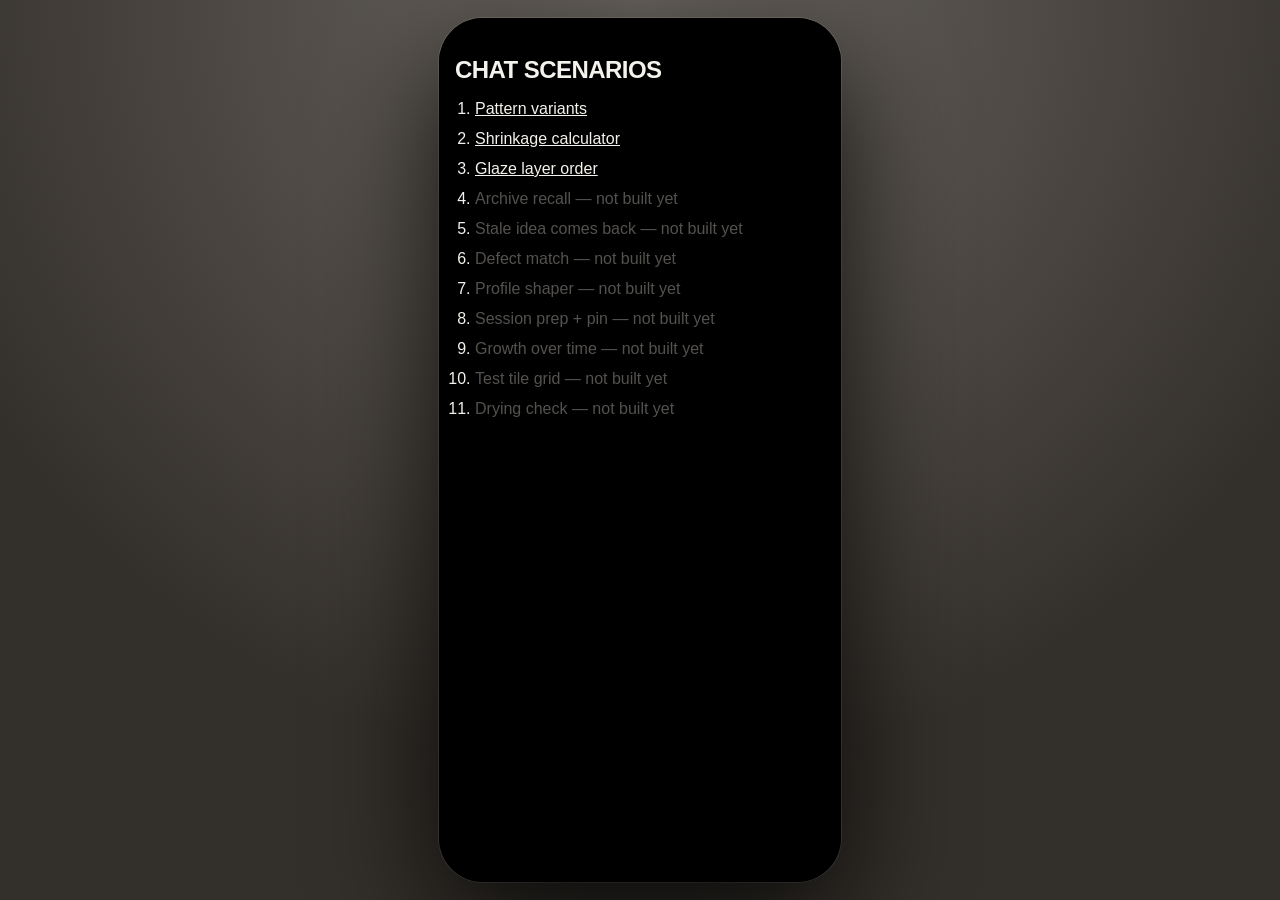
==== commit faf47d18: "App chat, Ask your archive as chat, keyboard everywhere, fixes - Shared chat view (chatui.js) for th" ====
--- a/chat.html
+++ b/chat.html
@@ -10,7 +10,7 @@
 </head>
 <body>
   <div id="device">
-    <div id="chat" class="chatx"></div>
+    <div id="chat"></div>
     <div id="layers"></div>
   </div>
   <script type="module" src="js/chat.js"></script>
--- a/css/app.css
+++ b/css/app.css
@@ -95,6 +95,13 @@
   text-transform:uppercase;color:var(--ink-faint);transition:color .25s var(--ease)}
 .navword.on{color:#f6f4ec}
 .topbar .spacer{flex:1}
+.topbar{flex-wrap:wrap;row-gap:12px}
+.topbar .filters{flex-basis:calc(100% + 32px);margin:0 -16px;padding-bottom:0}
+.screen .scroll.feed{padding-top:calc(var(--safe-t) + 56px + 36px)}
+/* the fade below the bar lets taps through to what's under it */
+.topbar,.logdock{pointer-events:none}
+.topbar>*,.logdock>*{pointer-events:auto}
+.topbar>.pblur,.logdock>.pblur{pointer-events:none}
 .iconbtn{width:40px;height:40px;border-radius:50%;display:grid;place-items:center;
   background:#0e0e0e;border:1px solid #292929;color:#f6f4ec;flex:none}
 .iconbtn svg{width:16px;height:16px}
@@ -129,12 +136,45 @@
 .pblur.up i:nth-child(4){-webkit-mask-image:linear-gradient(to top,transparent 56%,var(--bg) 68%,var(--bg) 76%,transparent 88%);mask-image:linear-gradient(to top,transparent 56%,var(--bg) 68%,var(--bg) 76%,transparent 88%)}
 .pblur.up i:nth-child(5){-webkit-mask-image:linear-gradient(to top,transparent 74%,var(--bg) 84%,var(--bg) 92%,transparent 100%);mask-image:linear-gradient(to top,transparent 74%,var(--bg) 84%,var(--bg) 92%,transparent 100%)}
 
+/* the app's iOS keyboard (js/keyboard.js mountKeyboard): slides up over the
+   bottom of the phone when a text field is tapped; the screen and any open
+   layer shrink to sit above it, like iOS */
+/* iOS keyboard keys (js/keyboard.js, Figma 590:8740: 402 x 317). Its three
+   system colours have no match among the app's tokens, so they're kept
+   here, for the keyboard only. */
+.kb{--kb-bg:#232323;--kb-key:#474747;--kb-blue:#0091ff;height:317px;display:flex;flex-direction:column;padding-top:12px;border-radius:27px 27px 0 0;background:var(--kb-bg)}
+.kb-keys{display:flex;flex-direction:column;gap:11px;padding:12px 8.5px 0}
+.kb-row{display:flex;gap:6px}
+.kb-row.in{padding:0 20px}
+.kb-row.third{gap:14.25px}
+.kb-mid{flex:1;display:flex;gap:6px}
+.kb-k{flex:1;min-width:0;height:45px;border-radius:8.5px;background:var(--kb-key);color:var(--ink);
+  font-size:25px;line-height:30px;padding-bottom:3px;display:grid;place-items:center;touch-action:manipulation}
+.kb-k.mod{flex:none;width:44.67px;font-size:18px}
+.kb-k.del{width:45px}
+.kb-k.switch{width:91.67px;font-size:18px;padding-bottom:0}
+.kb-k.ret{flex:none;width:92px;background:var(--kb-blue)}
+.kb-mid.wide .kb-k{font-size:25px}
+.kb-k svg{width:24px;height:24px}
+.kb-k.del svg{width:28px}
+.kb-k.on{background:var(--ink);color:var(--kb-bg)}
+.kb-k.down{filter:brightness(1.5)}
+.kb-foot{height:70px;display:flex;justify-content:space-between;align-items:flex-start;padding:27px 39px 15px 36px}
+.kb-icon{color:var(--ink);opacity:.73;display:grid;place-items:center}
+.kb-icon:first-child svg{width:26.92px;height:26.92px}
+.kb-icon:last-child svg{width:18.87px;height:28.21px}
+.chx-kb.app-kb{position:absolute;left:0;right:0;bottom:0;z-index:95;height:317px;
+  transform:translateY(100%);transition:transform .28s var(--ease)}
+.chx-kb.app-kb.open{transform:none}
+#device .screen,#device .layer{transition:bottom .28s var(--ease)}
+#device.kb-open .screen,#device.kb-open .layer{bottom:317px}
+
 /* ---------- log button (global) ---------- */
 /* tab bars (Figma 562:8445): near-clear fill + the progressive blur above,
    floating over the content so it scrolls underneath */
 .logdock{position:absolute;left:0;right:0;bottom:0;padding:12px 16px calc(16px + var(--safe-b));
   display:flex;align-items:center;justify-content:space-between;z-index:40;background:rgba(0,0,0,.01)}
-.logbtn{height:58px;padding:4px 30px 0 28px;border-radius:34px;background:var(--paper);
+.logbtn{height:58px;padding:1px 29px 0;justify-content:center;border-radius:34px;background:var(--paper);
   color:#000;font-size:16px;font-weight:700;letter-spacing:normal;text-transform:uppercase;
   display:flex;align-items:center;gap:8px;box-shadow:0 10px 17px rgba(255,255,255,.13);
   transition:transform .22s var(--ease)}
@@ -173,7 +213,7 @@
 .mkcard .img{width:240px;height:190px;overflow:hidden;flex:none}
 .mkcard .img img{width:100%;height:100%;object-fit:contain}
 .mkcard .acts{display:flex;gap:8px;justify-content:center;padding-top:4px}
-.mkcard .acts button{height:40px;padding:2px 16px 0;border-radius:100px;background:#f6f4ec;
+.mkcard .acts button{height:40px;padding:1px 16px 0;border-radius:100px;background:#f6f4ec;
   border:1px solid var(--line-2);font-size:14px;font-weight:700;text-transform:uppercase;
   color:#040404}
 
@@ -252,7 +292,7 @@
 
 .rtp-bottombar{display:flex;gap:8px;justify-content:center;
   padding:8px 12px calc(20px + var(--safe-b))}
-.rtp-bottombar button{height:58px;padding:4px 24px 0;border-radius:100px;background:#0e0e0e;
+.rtp-bottombar button{height:58px;padding:1px 24px 0;border-radius:100px;background:#0e0e0e;
   border:1px solid #292929;font-size:16px;font-weight:700;text-transform:uppercase;
   color:#f6f4ec}
 .rtp-bottombar button.post{background:#FF451A;border-color:#FF451A;color:#040404;box-shadow:0 10px 17px rgba(255,255,255,.13)}
@@ -270,7 +310,7 @@
 .pe-name{font-size:24px;font-weight:500;letter-spacing:-.55px;text-transform:capitalize;white-space:nowrap;
   overflow:hidden;text-overflow:ellipsis;max-width:100%}
 .pe-tabs{display:flex;margin:16px 16px 0;padding:2px;border-radius:100px;background:#181818;flex:none}
-.pe-tab{flex:1;height:40px;padding-top:2px;border-radius:100px;font-size:14px;font-weight:700;
+.pe-tab{flex:1;height:40px;padding-top:1px;border-radius:100px;font-size:14px;font-weight:700;
   letter-spacing:-.14px;text-transform:uppercase;color:#54524e}
 .pe-tab.on{background:#f4f2ec;color:#040404}
 .pe-slot{flex:1;min-height:0;display:flex;flex-direction:column}
@@ -319,7 +359,7 @@
 .pe-regen{width:58px;height:58px;border-radius:29px;background:#0e0e0e;border:1px solid #292929;
   display:grid;place-items:center;color:#f6f4ec;flex:none}
 .pe-regen svg{width:24px;height:24px}
-.pe-btn{height:58px;padding:4px 24px 0;border-radius:100px;font-size:16px;font-weight:700;
+.pe-btn{height:58px;padding:1px 24px 0;border-radius:100px;font-size:16px;font-weight:700;
   text-transform:uppercase;color:#040404}
 .pe-btn.paper{background:#f6f4ec;box-shadow:0 10px 17px rgba(255,255,255,.13)}
 .pe-btn.accent{background:#FF451A;box-shadow:0 10px 17px rgba(255,255,255,.13)}
@@ -573,7 +613,7 @@
    matches the LOG button (.logbtn): 16px/700 uppercase, inherited font
    stack, normal tracking -- only the colour differs (light on the dark
    surface here vs dark on paper there). */
-.regen-plan{display:flex;height:58px;padding:2px 24px 0;justify-content:center;align-items:center;
+.regen-plan{display:flex;height:58px;padding:1px 24px 0;justify-content:center;align-items:center;
   margin:16px 0 32px;border-radius:29px;border:1px solid var(--line-2);background:#0E0E0E;
   font-size:16px;font-weight:700;letter-spacing:normal;text-transform:uppercase;color:#F6F4EC}
 
@@ -643,12 +683,14 @@
 .cx-in.dark .cx-btn{background:#0e0e0e;color:#f6f4ec}
 .cx-btn svg{width:16px;height:16px}
 .cx-title{flex:1;min-width:0;display:flex;flex-direction:column;align-items:center;gap:4px;padding-top:4px}
-.cx-status{display:flex;align-items:center;gap:4px;font-size:12px;text-transform:uppercase;line-height:normal}
+.cx-status{display:flex;align-items:center;gap:4px;font-size:12px;text-transform:uppercase;line-height:12px}
 .cx-status .ic{width:8px;height:8px;display:grid;place-items:center;padding-bottom:1px}
 .cx-status .ic svg{width:7px;height:7px}
 .cx-status.making{color:#ff451a}
 .cx-status .dot{width:6px;height:6px;border-radius:50%;background:#ff451a}
-.cx-t{font-size:24px;font-weight:500;letter-spacing:-.55px;line-height:normal;text-align:center;
+.cx-t{font-size:24px;font-weight:500;letter-spacing:-.55px;line-height:24px;
+  padding:4px 0;margin:-4px 0;  /* room for descenders; the line still counts as 24px */
+  text-align:center;
   max-width:100%;overflow:hidden;text-overflow:ellipsis;white-space:nowrap;outline:none}
 .cx-t:focus{white-space:normal}
 .cx-hero{position:relative;width:100%;min-height:210px;padding:12px 20px 0;display:flex;
@@ -685,7 +727,7 @@
   margin-bottom:16px}
 .pl-text{width:100%;font-size:16px;line-height:18px;color:#040404;white-space:pre-wrap;outline:none}
 .pl-text:empty:before{content:attr(data-ph);color:#54524e}
-.pl-regen{height:40px;padding:2px 16px 0;border-radius:100px;background:#f6f4ec;border:1px solid #292929;
+.pl-regen{height:40px;padding:1px 16px 0;border-radius:100px;background:#f6f4ec;border:1px solid #292929;
   font-size:14px;font-weight:700;text-transform:uppercase;color:#040404}
 
 /* LOG: the Log screen's typing area, minimal height */
@@ -793,7 +835,7 @@
   color:var(--ink-dim)}
 
 /* large pill (Items LOG / card bar / Edit): accent default, .paper, .ghost = dark */
-.bigact{margin:26px 20px 0;height:58px;border-radius:100px;padding:4px 24px 0;background:#FF451A;color:#040404;
+.bigact{margin:26px 20px 0;height:58px;border-radius:100px;padding:1px 24px 0;background:#FF451A;color:#040404;
   width:calc(100% - 40px);font-size:16px;font-weight:700;letter-spacing:normal;
   text-transform:uppercase;display:flex;align-items:center;justify-content:center;gap:10px;
   box-shadow:0 10px 17px rgba(255,255,255,.13)}
@@ -858,7 +900,7 @@
   border:2px solid rgba(255,69,26,.45);animation:ring 1.5s infinite}
 @keyframes ring{0%{transform:scale(.9);opacity:1}100%{transform:scale(1.28);opacity:0}}
 .mic svg{width:22px;height:22px}
-.capture .send{flex:1;min-width:0;height:58px;border-radius:100px;padding:4px 30px 0;background:#f6f4ec;
+.capture .send{flex:1;min-width:0;height:58px;border-radius:100px;padding:1px 30px 0;background:#f6f4ec;
   color:#040404;font-size:16px;font-weight:700;letter-spacing:normal;text-transform:uppercase}
 .capture .send:not(.on){cursor:default}
 .attachrow{display:flex;gap:12px;padding:6px 16px 0;overflow-x:auto;scrollbar-width:none}
@@ -911,7 +953,7 @@
 .mp-round{width:58px;height:58px;border-radius:50%;background:#0e0e0e;border:1px solid #292929;
   color:#f6f4ec;display:grid;place-items:center;flex:none}
 .mp-round svg{width:24px;height:24px}
-.mp-pill{height:58px;padding:4px 30px 0;border-radius:29px;background:#0e0e0e;border:1px solid #292929;
+.mp-pill{height:58px;padding:1px 30px 0;border-radius:29px;background:#0e0e0e;border:1px solid #292929;
   color:#f6f4ec;font-size:16px;font-weight:700;text-transform:uppercase;white-space:nowrap}
 .mp-pill.accent{background:#ff451a;border-color:#ff451a;color:#040404}
 .mp-view{position:absolute;inset:0;border-radius:30px;overflow:hidden}
@@ -987,7 +1029,7 @@
 .ins.orange .note{opacity:1}
 .ins.short{min-height:0}
 .ins .act{margin-top:18px;align-self:flex-start;display:inline-flex;align-items:center;height:40px;
-  border-radius:100px;padding:2px 16px 0;font-size:14px;font-weight:700;letter-spacing:normal;text-transform:uppercase}
+  border-radius:100px;padding:1px 16px 0;font-size:14px;font-weight:700;letter-spacing:normal;text-transform:uppercase}
 .ins.dark{background:#0e0e0e;border:1px solid #292929;color:#f6f4ec}
 .ins.dark .act{background:#f6f4ec;color:#040404}
 .ins.acid{background:#d6ff2e;color:#040404}
@@ -1010,7 +1052,7 @@
 /* technique chips: same type as the Items screen's NEW CHAT / STUDIO MODE
    chips (14px bold uppercase, upright); the top one is filled, its text
    taking the panel's own background colour (--ins-bg) so it stays legible */
-.tech .chip{display:inline-flex;align-items:center;height:40px;padding:2px 16px 0;border-radius:100px;
+.tech .chip{display:inline-flex;align-items:center;height:40px;padding:1px 16px 0;border-radius:100px;
   border:1px solid currentColor;font-size:14px;font-weight:700;font-style:normal;
   letter-spacing:normal;text-transform:uppercase;opacity:.75}
 
--- a/css/chat.css
+++ b/css/chat.css
@@ -12,7 +12,9 @@
    height */
 /* the tint and blur stay solid down past the title, then fade out over an
    eased 40px below it -- no visible edge */
-.chx-head{position:absolute;top:0;left:0;right:0;z-index:5;padding-bottom:40px}
+.chx-head{position:absolute;top:0;left:0;right:0;z-index:5;padding-bottom:40px;pointer-events:none}
+.chx-head>*{pointer-events:auto}
+.chx-head>.pblur{pointer-events:none}
 .chx-head::after{content:"";position:absolute;inset:0;z-index:-1;pointer-events:none}
 .chx-head::after{opacity:.8;background:linear-gradient(to bottom,var(--bg) calc(100% - 40px),color-mix(in srgb,var(--bg) 82%,transparent) calc(100% - 32px),color-mix(in srgb,var(--bg) 55%,transparent) calc(100% - 22px),color-mix(in srgb,var(--bg) 26%,transparent) calc(100% - 12px),color-mix(in srgb,var(--bg) 8%,transparent) calc(100% - 4px),transparent 100%)}
 .chx-bar{display:flex;align-items:center;gap:20px;padding:8px 16px 4px}
@@ -35,7 +37,7 @@
 .chx-row.me{align-items:flex-end}
 /* bubbles hug their text, at most 80% of the screen width */
 .chx-b{max-width:80cqw;padding:16px;color:var(--bg);font-size:16px;line-height:18px}
-.chx-b p{margin:0}
+.chx-b p{margin:0;white-space:pre-line}
 .chx-b.me{background:var(--paper);border-radius:24px 24px 0 24px}
 .chx-b.ai{border-radius:24px 24px 24px 0}
 .chx-sent{display:flex;gap:8px;flex-wrap:wrap;justify-content:flex-end}
@@ -55,7 +57,7 @@
 .chx-chip[aria-pressed="true"]{background:var(--paper);color:var(--bg)}
 .chx-chip:disabled{cursor:default}
 .chx-act{display:flex;justify-content:flex-end;gap:8px}
-.chx-pill{height:40px;padding:2px 16px 0;border-radius:100px;background:var(--paper);
+.chx-pill{height:40px;padding:1px 16px 0;border-radius:100px;background:var(--paper);
   font-size:14px;font-weight:700;text-transform:uppercase;color:var(--bg)}
 .chx-pill:disabled{background:var(--line);color:var(--ink-faint);cursor:default}
 
@@ -73,33 +75,10 @@
 .chx-media{display:flex;gap:8px;flex:none}
 .chx-att{flex:none}
 .chx-att[hidden]{display:none}
-/* the iOS keyboard (js/keyboard.js, Figma 590:8740: 402 x 317), open by
-   default. Its three system colours have no match among the app's tokens,
-   so they're kept here, for the keyboard only. */
-.chx-kb{--kb-bg:#232323;--kb-key:#474747;--kb-blue:#0091ff;
-  flex:none;height:0;overflow:hidden;transition:height .28s var(--ease)}
+/* the chat's keyboard sits in the page flow, open by default (the key
+   styles are shared, in app.css) */
+.chx-kb{flex:none;height:0;overflow:hidden;transition:height .28s var(--ease)}
 .chx-kb.open{height:317px}
-.kb{height:317px;display:flex;flex-direction:column;padding-top:12px;border-radius:27px 27px 0 0;background:var(--kb-bg)}
-.kb-keys{display:flex;flex-direction:column;gap:11px;padding:12px 8.5px 0}
-.kb-row{display:flex;gap:6px}
-.kb-row.in{padding:0 20px}
-.kb-row.third{gap:14.25px}
-.kb-mid{flex:1;display:flex;gap:6px}
-.kb-k{flex:1;min-width:0;height:45px;border-radius:8.5px;background:var(--kb-key);color:var(--ink);
-  font-size:25px;line-height:30px;padding-bottom:3px;display:grid;place-items:center;touch-action:manipulation}
-.kb-k.mod{flex:none;width:44.67px;font-size:18px}
-.kb-k.del{width:45px}
-.kb-k.switch{width:91.67px;font-size:18px;padding-bottom:0}
-.kb-k.ret{flex:none;width:92px;background:var(--kb-blue)}
-.kb-mid.wide .kb-k{font-size:25px}
-.kb-k svg{width:24px;height:24px}
-.kb-k.del svg{width:28px}
-.kb-k.on{background:var(--ink);color:var(--kb-bg)}
-.kb-k.down{filter:brightness(1.5)}
-.kb-foot{height:70px;display:flex;justify-content:space-between;align-items:flex-start;padding:27px 39px 15px 36px}
-.kb-icon{color:var(--ink);opacity:.73;display:grid;place-items:center}
-.kb-icon:first-child svg{width:26.92px;height:26.92px}
-.kb-icon:last-child svg{width:18.87px;height:28.21px}
 
 /* 1 patterns: the piece (a 400px image inside a 169px band, as in Figma) */
 .pv-pic{position:relative;height:169px;overflow:hidden}
@@ -120,3 +99,61 @@
 .chx-chip,.chx-pill{position:relative;height:44px;border:2px solid transparent;background-clip:padding-box;margin:-2px}
 .chx-round{position:relative}
 .chx-round::after{content:"";position:absolute;inset:-3px;border-radius:50%}
+
+/* shared widget parts: small uppercase label, slider */
+.chx-label{font-size:12px;text-transform:uppercase;color:var(--ink)}
+/* slider: a thin Surface Raised track filled with paper up to the thumb
+   (--p, set by the widget), 28px paper thumb; 44px tall to tap */
+.chx-range{-webkit-appearance:none;appearance:none;display:block;width:100%;height:44px;margin:0;
+  background:transparent;cursor:pointer}
+.chx-range::-webkit-slider-runnable-track{height:8px;border-radius:100px;
+  background:linear-gradient(to right,var(--paper) var(--p,50%),var(--line) var(--p,50%))}
+.chx-range::-moz-range-track{height:8px;border-radius:100px;background:var(--line)}
+.chx-range::-moz-range-progress{height:8px;border-radius:100px;background:var(--paper)}
+.chx-range::-webkit-slider-thumb{-webkit-appearance:none;width:28px;height:28px;margin-top:-10px;border-radius:50%;
+  background:var(--paper);border:1px solid var(--line-2)}
+.chx-range::-moz-range-thumb{width:28px;height:28px;border-radius:50%;background:var(--paper);border:1px solid var(--line-2)}
+
+/* 2 shrinkage */
+.sh-head{display:flex;justify-content:space-between;align-items:baseline}
+.sh-val{font-size:24px;font-weight:500;letter-spacing:-.55px}
+.sh-bars{display:flex;flex-direction:column;gap:12px;padding:4px 0 16px}
+.sh-bar{display:flex;flex-direction:column;gap:6px}
+.sh-track{display:flex;align-items:center;gap:8px}
+/* bars like the Insights "pieces fired" chart: paper at 28%, the answer
+   (throwing height) at full */
+.sh-track i{height:12px;border-radius:100px;background:var(--paper);opacity:.28;transition:width .2s var(--ease)}
+.sh-bar.wet .sh-track i{opacity:1}
+.sh-num{font-size:16px;line-height:18px;white-space:nowrap}
+
+/* 3 layers: tile + the order, then last time in a paper box (like the
+   READY TO POST row) */
+.ly{display:flex;gap:16px;align-items:center;padding-bottom:12px}
+.ly-tile{width:104px;height:130px;flex:none;border-radius:24px;overflow:hidden;transition:opacity .16s}
+.ly-tile svg{display:block;width:100%;height:100%}
+.ly-order{flex:1;min-width:0;display:flex;flex-direction:column;align-items:flex-start;gap:8px}
+.ly-g{display:flex;flex-direction:column;gap:4px;transition:opacity .16s}
+.ly-n{display:flex;align-items:center;gap:8px}
+.ly-n i{width:16px;height:16px;border-radius:50%;flex:none}
+.ly-name{font-size:20px;font-weight:500;letter-spacing:-.4px}
+.swapping .ly-tile,.swapping .ly-g{opacity:0}
+.ly-ref{display:flex;flex-direction:column;gap:4px;padding:16px;margin-bottom:12px;border-radius:24px;
+  background:var(--paper);color:var(--bg)}
+.ly-ref-t{font-size:16px;font-weight:700;text-transform:uppercase}
+.ly-ref-s{font-size:12px}
+
+/* app chat extras: source label under an AI answer, system lines, the
+   typing dots, the empty slot where the header's right button would be */
+.chx-src{margin-top:12px;font-size:12px;text-transform:uppercase}
+.chx-sys{align-self:center;padding:8px 0 16px;font-size:12px;text-transform:uppercase;text-align:center;color:var(--ink-faint)}
+/* an empty chat's opening line: the LOG A NOTE style (.lg-ph / .capture .prompt) */
+.chx-sys.intro{align-self:stretch;font-size:64px;font-weight:700;line-height:55.04px;letter-spacing:-2.88px;text-align:left}
+.chx-typing .typing{padding:0}
+.chx-round.ghost{visibility:hidden}
+
+/* ASK YOUR ARCHIVE: suggested questions stacked on the right, where your
+   message will appear; the cards an answer used, full width */
+.chx-sugs{display:flex;flex-direction:column;align-items:flex-end;gap:8px}
+.chx-sugs .chx-chip{height:auto;min-height:44px;max-width:80cqw;padding:10px 16px;border-radius:22px;text-align:left;color:var(--ink)}
+.chx-used{padding:0;gap:8px}
+.chx-used .res{width:100%;background:var(--line)}
